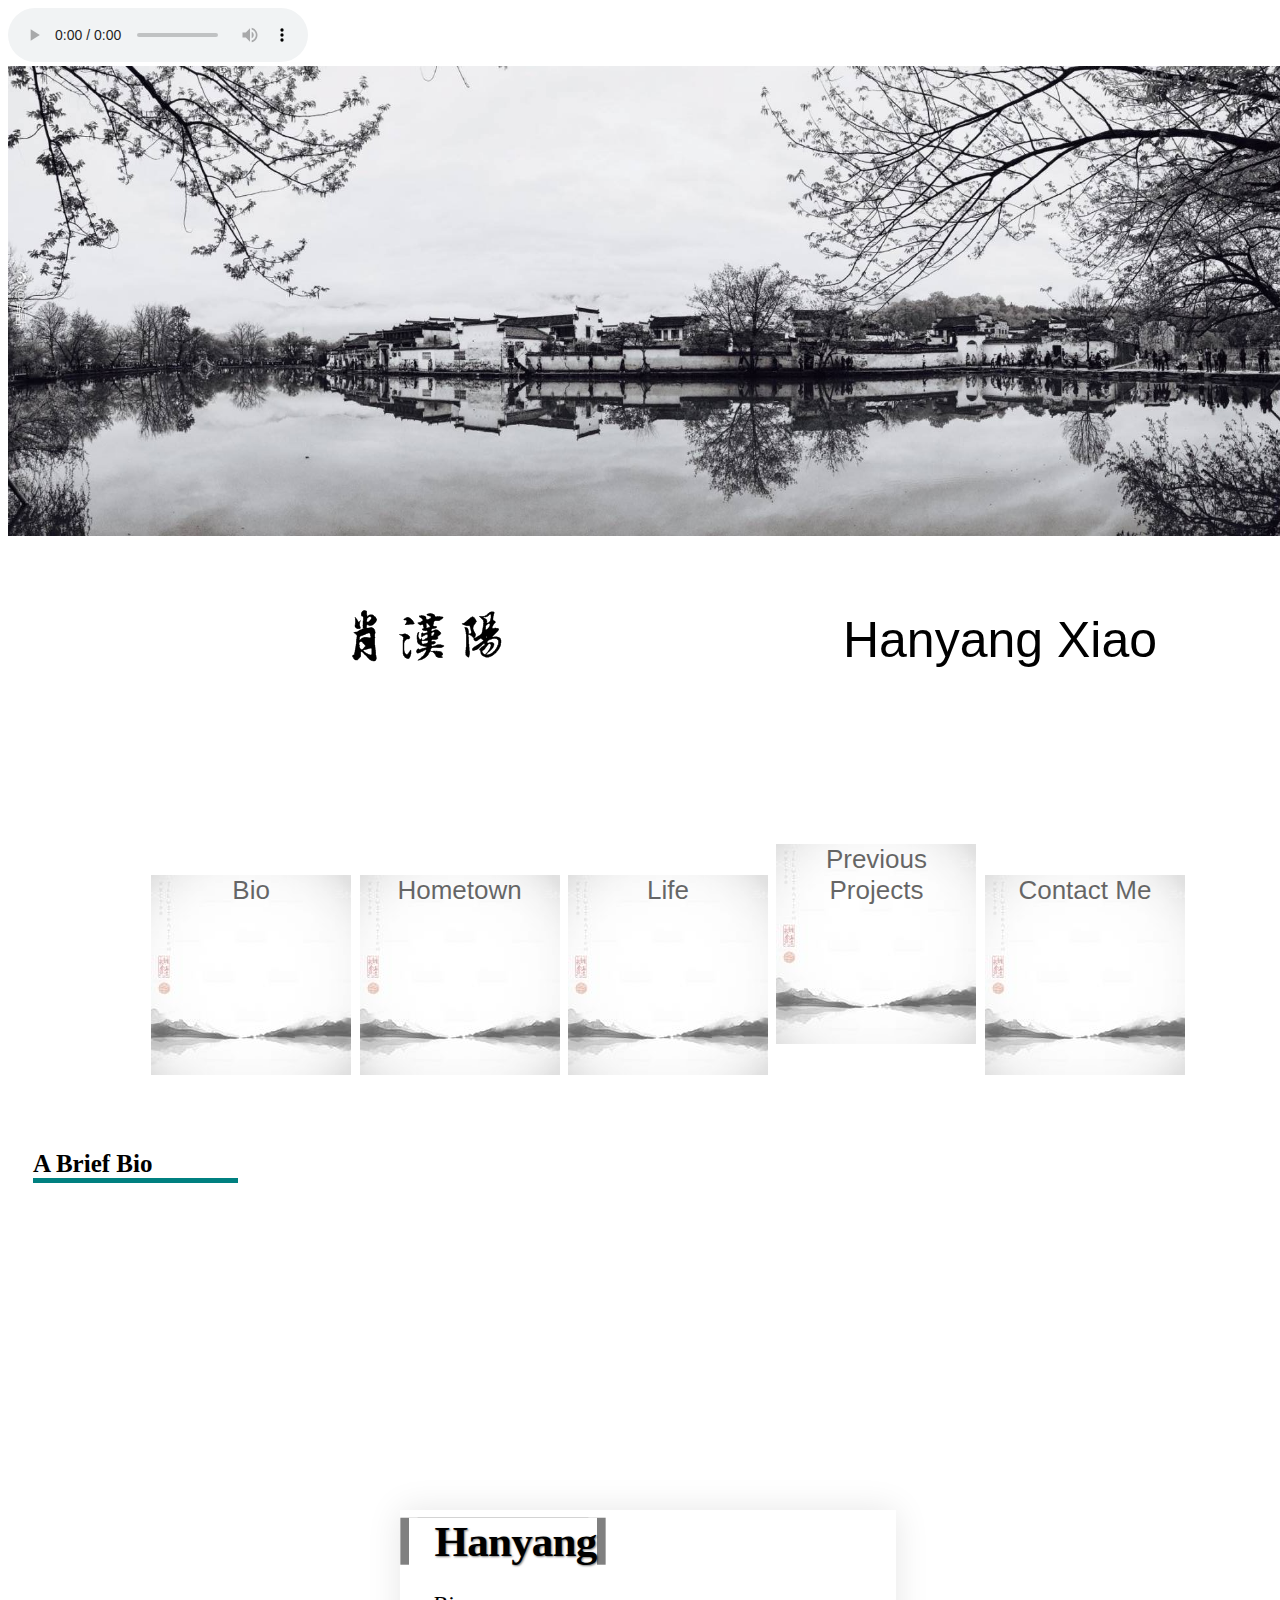
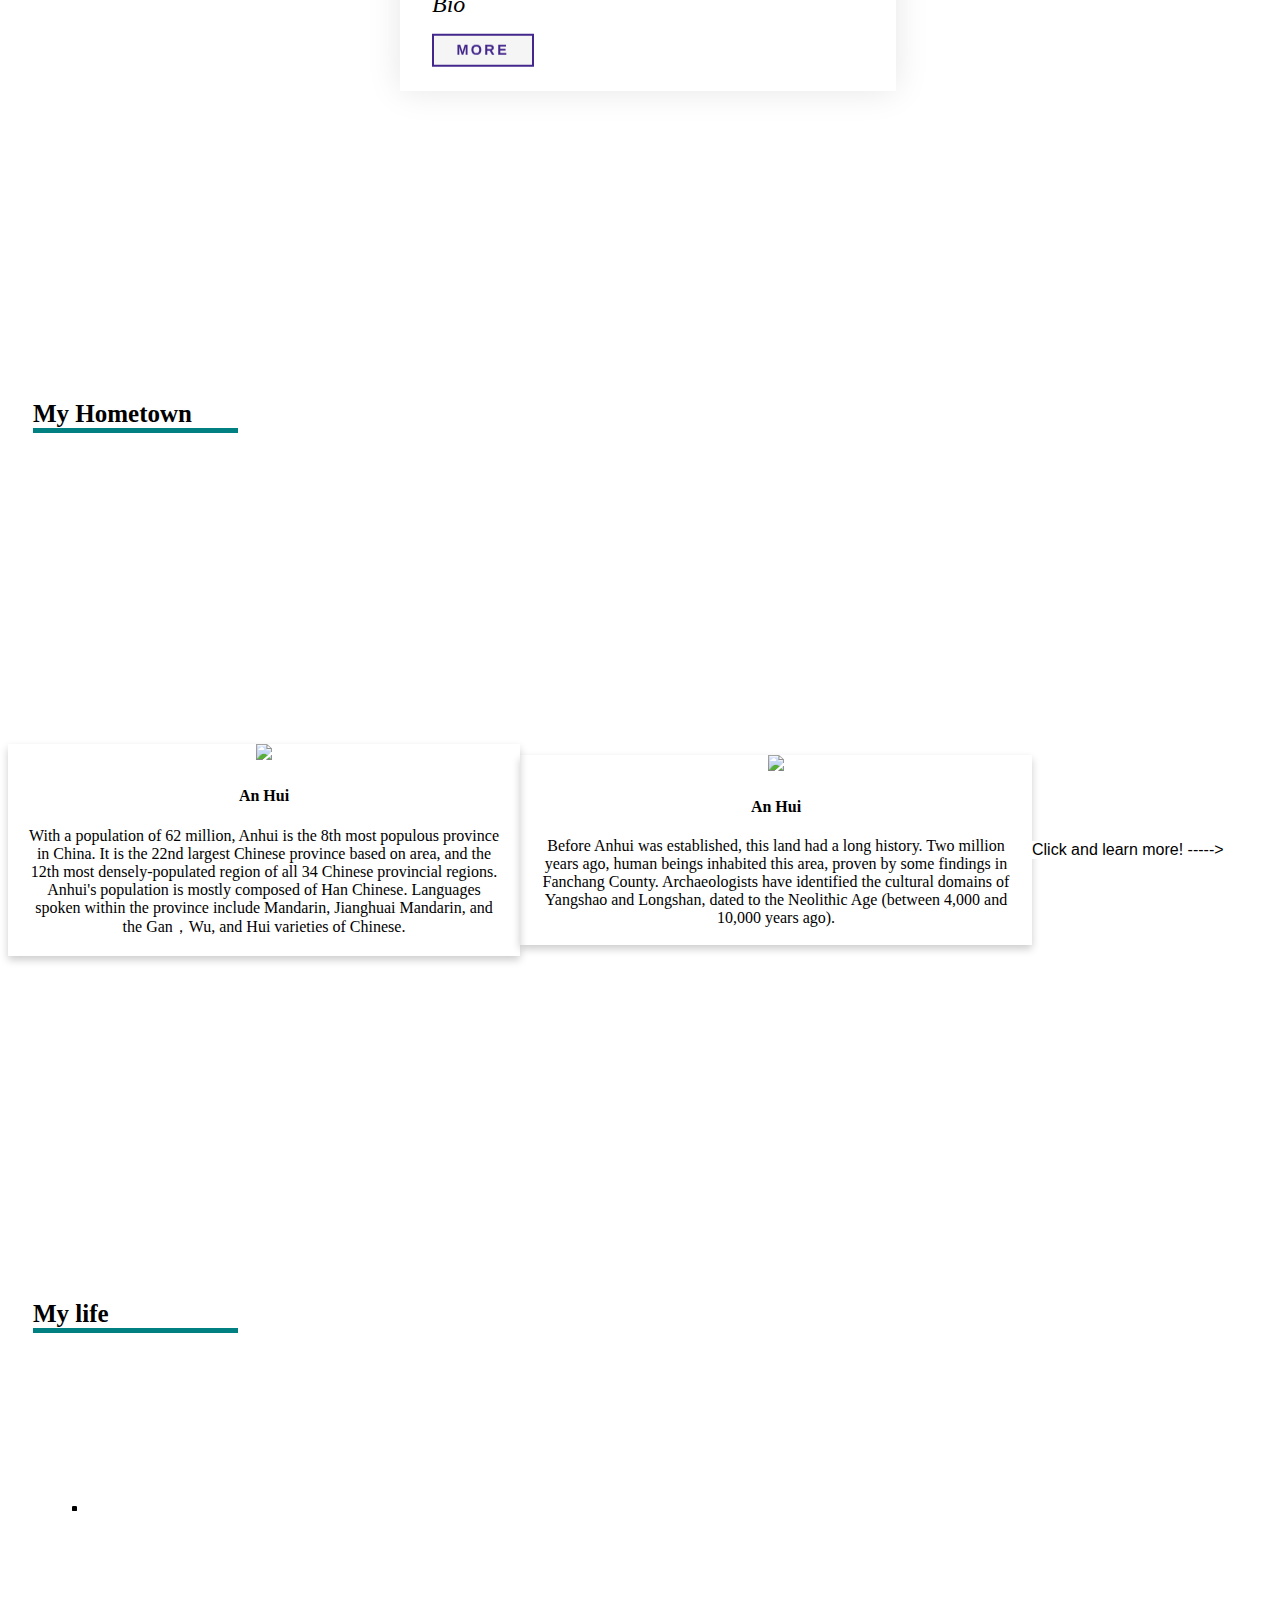
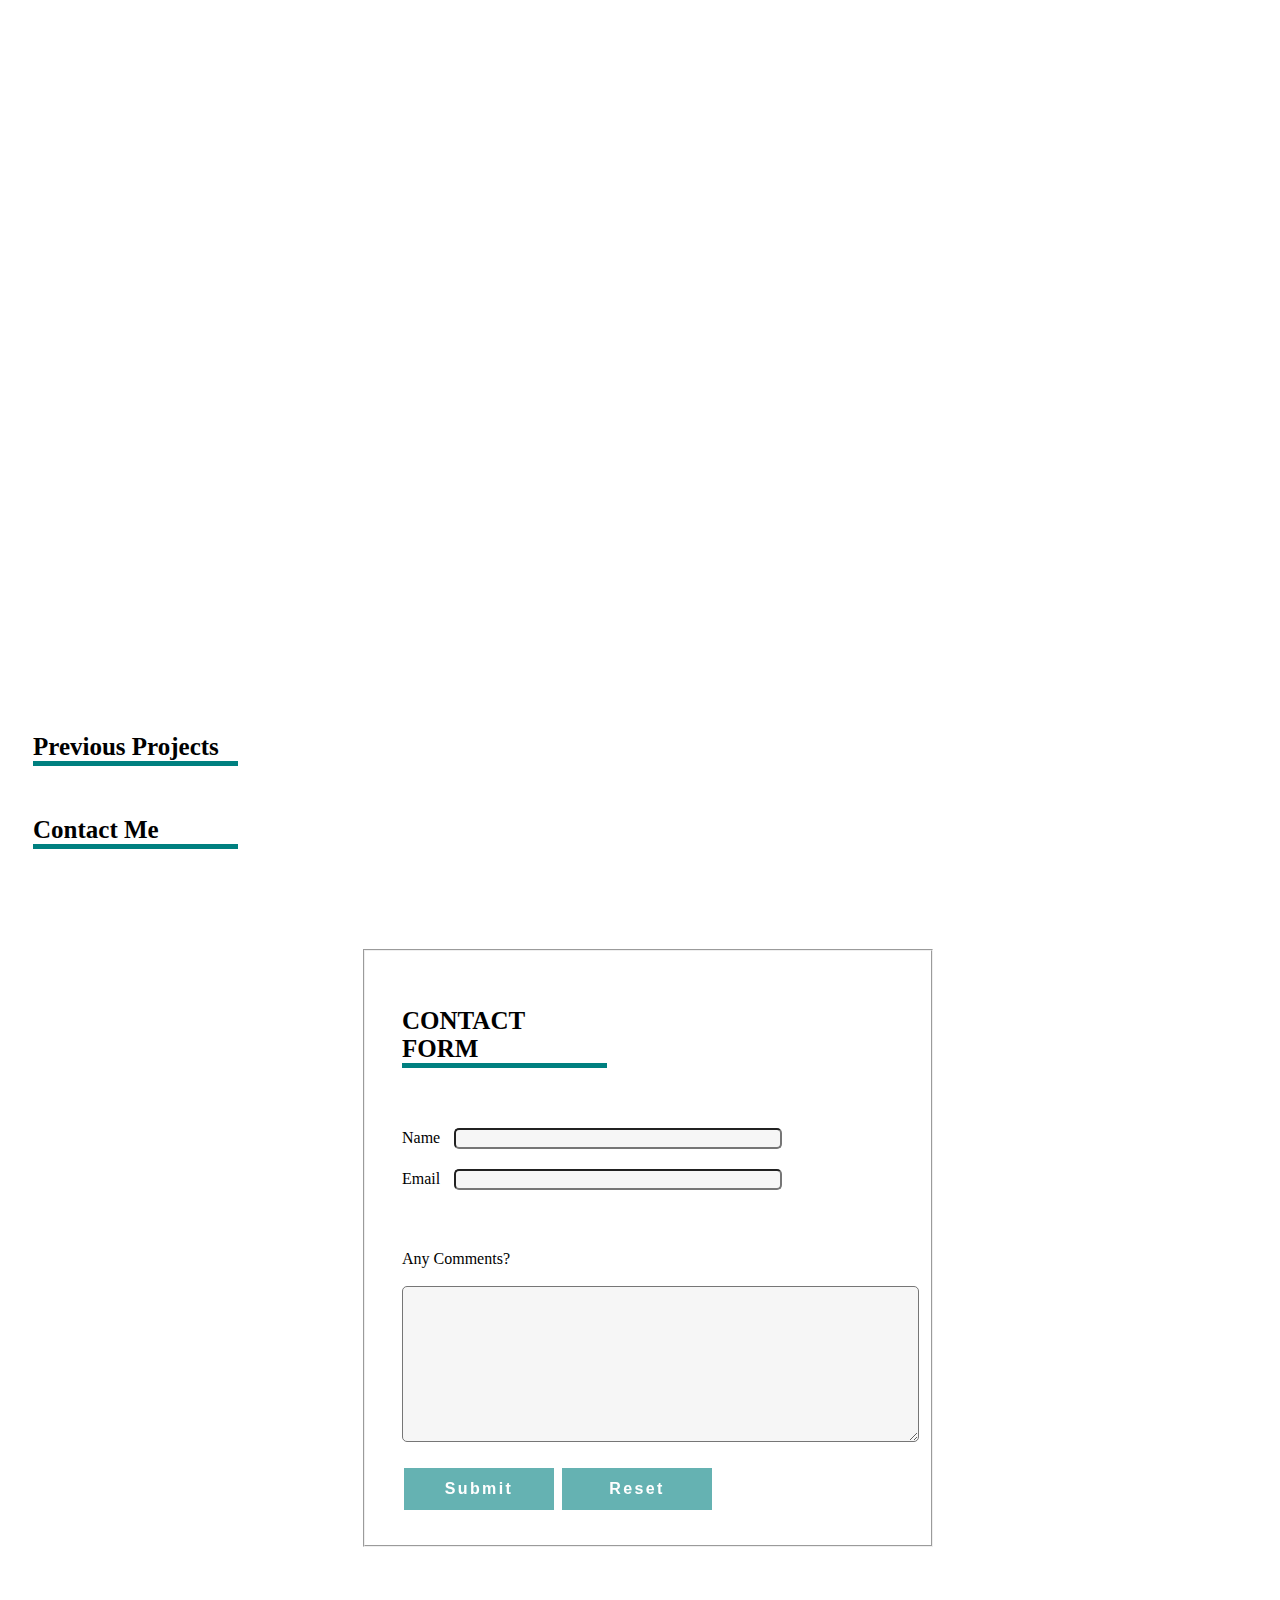
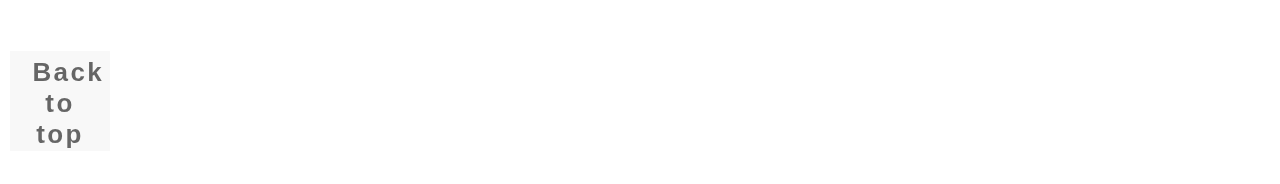
==== portfolio.html @ c6d83fbe "add new page and change name of file" ====
<!DOCTYPE html>
<html lang="en">
<head>
  <meta charset="utf-8">
  <title>3-Portfolio</title>
  <link rel="stylesheet" href="portfolio.css" />
  <script type="text/javascript" src="tools.js"></script>
  <script type="text/javascript" src="js.js"></script>


</head>

<body>
<div id="BGM">
    <audio controls>

        <source src="BackgroundMusic.mp3" type="audio/mpeg">

    </audio>
</div>

  <div class="header_center">
    <img  id="header_img" src="image/back_img_2.jpeg">
  </div>
  
  <div class="name_center">
    <div id="name_img">
      <img src="image/name_img.PNG">
    </div>
    <div id="name"> Hanyang Xiao </div>
  </div>
  <div class="lists_center">
    <ul id="Nav">
      <li id="button_one" onclick="window.location.href = '#Bio';">Bio</li>
      <li id="button_two" onclick="window.location.href = '#Hometown';">Hometown</li>
      <li id="button_three" onclick="window.location.href = '#life';">Life</li>
      <li id="button_four" onclick="window.location.href = '#Projects';">Previous Projects</li>
      <li id="button_five" onclick="window.location.href = '#Contact';">Contact Me</li>
    </ul>  
  </div>
  
<div class="bio_center" id="Bio">
    <h1>A Brief Bio</h1>
  <div class="card preview">
  <div class="details">
    <header class="entry-header">
      <h2>Hanyang</h2>
    </header>
    <div class="title">Bio</div>
    <div class="desc">Hanyang Xiao, comes from Anhui Province, China. Transferred to the United States in 2017 and currently studying at Portland State University.</div>
    <div class="actions">
      <div class="extra">
        <button class="close">CLOSE</button>
      </div>
      <button class="action view">MORE</button>
    </div>
  </div>
  <div class="picture">
    <svg viewBox="0 0 100 100">
      <div class="bio_img">
          
      </div>
    </svg>
  </div>
</div>
<script src="script.js"></script>
</div>  
      <h1>My Hometown</h1>
<div class="Home_center" id="Hometown">


  <div class="home_card">
    <img src="https://timgsa.baidu.com/timg?image&quality=80&size=b9999_10000&sec=1579253930270&di=75b678ee20b67f073db89732575d6eae&imgtype=0&src=http%3A%2F%2Fimg.pconline.com.cn%2Fimages%2Fupload%2Fupc%2Ftx%2Fitbbs%2F1702%2F01%2Fc11%2F36546702_1485943971973.jpg" style="width:100%">
    <div class="container">
      <h4><b>An Hui</b></h4> 
      <p>With a population of 62 million, Anhui is the 8th most populous province in China. It is the 22nd largest Chinese province based on area, and the 12th most densely-populated region of all 34 Chinese provincial regions. Anhui's population is mostly composed of Han Chinese. Languages spoken within the province include Mandarin, Jianghuai Mandarin, and the Gan，Wu, and Hui varieties of Chinese.</p> 
    </div>
  </div>
    <div class="home_card">
    <img src="http://img0.imgtn.bdimg.com/it/u=1134529631,2443275229&fm=26&gp=0.jpg" style="width:100%">
    <div class="container">
      <h4><b>An Hui</b></h4> 
      <p>Before Anhui was established, this land had a long history. Two million years ago, human beings inhabited this area, proven by some findings in Fanchang County. Archaeologists have identified the cultural domains of Yangshao and Longshan, dated to the Neolithic Age (between 4,000 and 10,000 years ago).</p> 
    </div>
  </div>

 
    <div class="link_button"> <a href="https://en.wikipedia.org/wiki/Anhui" target="_blank">Click and learn more! -----></a></div>
</div> 

    <h1>My life</h1>
<div class="life_center" id="life">

    <div class="wrap" id="wrap">
	<ul class="content"></ul>
	<a href="javascript:;" class="prev">&#60;</a>
	<a href="javascript:;" class="next">&#62;</a>
    </div>
</div>
    <h1>Previous Projects</h1>
<div class="projects_center" id="Projects">
  
</div>




<div class="contact_center" id="Contact">
<h1>Contact Me</h1>
      <form>
    <fieldset>
      <h1 class="blocks" id="title">
        <label for="contact_form">CONTACT FORM </label>
      </h1>
      
      <div class="blocks" id="info">
        <lable for="name">Name
        <input type="text" id="inp" name="Name"></lable><br>
        <lable for="email">Email 
        <input type="text" id="inp" name="Email"></lable><br>
      </div>
      <div class="blocks" id="comment">
        <lable for="comment">Any Comments?<br><br>
         <textarea name="comment" cols="62" rows="10"></textarea></lable>   <br><br>
      </div>
      
      <div class="blocks">
        <button type="submit" class="button">Submit</button>
        <button type="submit" class="button">Reset</button>
      </div>
      
    </fieldset>
  </form>
</div>
<footer>
  <button id="button_to_top" a onclick="pageScroll()">Back to top</a>
  </button>
  <script>
    function pageScroll(){

    window.scrollBy(0,-100);
   
    scrolldelay = setTimeout('pageScroll()',100);
    var sTop=document.documentElement.scrollTop+document.body.scrollTop;

    if(sTop==0) clearTimeout(scrolldelay);
}
  </script>
</footer>

</html>
---- portfolio.css ----
body{
    background-image: url("https://timgsa.baidu.com/timg?image&quality=80&size=b9999_10000&sec=1580435521977&di=bdbead008fc0c88498619322360d6a4f&imgtype=0&src=http%3A%2F%2Fpic.912pic.com%2F1f%2F50%2F1f500ff141e70c9828f1c78c8c58cc46.jpg");
    width: 100%;
    height: 100%;
    background-repeat: no-repeat;
    background-size:100% 100%;
    background-attachment: fixed;
  }
  #header_img{
    height:100%;
    width: 100%;
  }
  #name_img{
    width: 100%;
    margin-left: 10%;
  }
  #name{
    width: 100%;
    font-size: 50px;
    font-family: Impact, Charcoal, sans-serif;  
    color: black;
  }
  .name_center{
    display: flex;
    height: 200px;
    align-items: center;
    text-align: center; 
    margin: 0 auto;
  }
  .lists_center{
    text-align: center;
    margin-top: 100px;
  }
  #button_to_top {
    border: none;
    color: black;
    width: 100px;
    text-align: center;
    font-size: 26px;
    margin: 4px 2px;
    opacity: 0.6;
    transition: 0.3s;
    display: inline-block;
    text-decoration: none;
    cursor: pointer;
    margin-bottom:  25px;
    height: 100px;
    
  }
  #button_to_top:hover {
    opacity: 0.5;
  }
.lists_center{
  font-family: Tahoma, Geneva, sans-serif
}
  #button_one {
    background-image: url("image/shanshui.png");
    border: none;
    color: black;
    width: 200px;
    text-align: center;
    font-size: 26px;
    margin: 4px 2px;
    opacity: 0.6;
    transition: 0.3s;
    display: inline-block;
    text-decoration: none;
    cursor: pointer;
    margin-bottom:  25px;
    height: 200px;
  }
  #button_one:hover {
    opacity: 0.5;
    background-image: url("image/ren.gif")
  }
  #button_two {
    background-image: url("image/shanshui.png");
    border: none;
    color: black;
    width: 200px;
    text-align: center;
    font-size: 26px;
    margin: 4px 2px;
    opacity: 0.6;
    transition: 0.3s;
    display: inline-block;
    text-decoration: none;
    cursor: pointer;
    margin-bottom:  25px;
    height: 200px;
  }
  #button_two:hover {
    opacity: 0.5;
    background-image: url("image/yi.gif")
  }
  #button_three {
    background-image: url("image/shanshui.png");
    border: none;
    color: black;
    width: 200px;
    text-align: center;
    font-size: 26px;
    margin: 4px 2px;
    opacity: 0.6;
    transition: 0.3s;
    display: inline-block;
    text-decoration: none;
    cursor: pointer;
    margin-bottom:  25px;
    height: 200px;
  }
  #button_three:hover {
    opacity: 0.5;
    background-image: url("image/li.gif")
  }
  #button_four {
    background-image: url("image/shanshui.png");
    border: none;
    color: black;
    width: 200px;
    text-align: center;
    font-size: 26px;
    margin: 4px 2px;
    opacity: 0.6;
    transition: 0.3s;
    display: inline-block;
    text-decoration: none;
    cursor: pointer;
    margin-bottom:  25px;
    height: 200px;
  }
  #button_four:hover {
    opacity: 0.5;
    background-image: url("image/zhi.gif")
  }
  #button_five {
    background-image: url("image/shanshui.png");
    border: none;
    color: black;
    width: 200px;
    text-align: center;
    font-size: 26px;
    margin: 4px 2px;
    opacity: 0.6;
    transition: 0.3s;
    display: inline-block;
    text-decoration: none;
    cursor: pointer;
    margin-bottom:  25px;
    height: 200px;
  }
  #button_five:hover {
    opacity: 0.5;
    background-image: url("image/xin.gif")
  }
  a{
      color: black;
      text-decoration: none;
      font-family: 'Lucida Sans', 'Lucida Sans Regular', 'Lucida Grande', 'Lucida Sans Unicode', Geneva, Verdana, sans-serif;
  }

.bio_center{
  height: 800px;
}

.card {
  height: 100%;
  position: relative;
  width: 100%;

}

.details {

  box-shadow: 0em 0em 2em rgba(0, 0, 0, 0.1);
  color: black;
  display: flex;
  flex-direction: column;
  left: 50%;
  position: absolute;
  top: 50%;
  transform: translate(-50%, -50%);
  transform-origin: 100% 100%;
  width: 31em;
}

.preview .details {
  animation: fade 1s ease-in-out;
  animation-fill-mode: forwards;
}

.entry-header {
  display: inline-block;
  font-size: 1.8em;
  font-weight: 700;
  letter-spacing: -0.03em;
  margin: 0 0 1rem;
  line-height: 1.5;
}

.entry-header h2 {
  background: white;
  box-decoration-break: clone;
  box-shadow: 0.2em 0 0 grey, -0.2em 0 0 grey;
  color: black;
  display: inline;
  margin: 0 0.2em;
  position: relative;
  padding: 0 0 0 0.6em;
  text-decoration: none;
  text-shadow: 1px 1px 2px rgba(0, 0, 0, 0.5);
}

.title {
  font-size: 1.5em;
  font-style: italic;
  padding-left: 2rem;
}

.preview .desc,
.preview .extra {
  display: none;
}

button {
  background: whitesmoke;
  border: 2px solid #43278c;
  box-shadow: 0 0 1px rgba(0, 0, 0, 0);
  color: #43278c;
  cursor: pointer;
  display: inline-block;
  font-size: 0.9rem;
  font-weight: 600;
  letter-spacing: 0.15rem;
  padding: 0.4rem 1.4rem;
  position: relative;
  transform: perspective(1px) translateZ(0);
  transition-duration: 0.2s;
  transition-property: color;
  vertical-align: middle;
}

button:before {
  content: "";
  position: absolute;
  z-index: -1;
  top: 0;
  left: 0;
  right: 0;
  bottom: 0;
  background: grey;
  transform: scaleX(0);
  transform-origin: 0 50%;
  transition-duration: 0.2s;

  transition-property: transform;

  transition-timing-function: ease-out;
}

button:hover,
button:focus,
button:active {
  color: #fff;
}

button:hover:before,
button:focus:before,
button:active:before {
transform: scaleX(1);
}

.expanded button {
  margin: 1em 0;
  padding: 1em;
  width: 100%;
}

.card .desc {
  padding: 1rem 2rem;
  order: 99;
}
.card .actions {
  order: 100;
  padding: 1em 2em 1.5em;
}

.picture {
  height: 9em;
  left: 51%;
  overflow: hidden;
  position: absolute;
  top: 51%;
  transition: cubic-bezier(0.075, 0.82, 0.165, 1);
  width: 14em;
}

.card svg {
  background-image: url("image/Z_self.PNG");
  height: 24em;
  left: -3em;
  position: relative;
  top: -8.5em;
  transition: cubic-bezier(0.075, 0.82, 0.165, 1);
  width: 20em;
}

.card,
.card svg,
.card .picture {
  transition-duration: 2s;
}

.preview svg,
.preview .picture {
  cursor: pointer;
  transform-origin: 50% 50%;
  transform: scale(0.9);
}

.preview .picture:hover,
.preview .details:hover + .picture {
  transform: scale(1);
}

.preview svg:hover,
.preview .details:hover + .picture svg {
  transform: scale(0.8);
}

.expanded .picture {
  animation: expand 1s ease-in-out;
  animation-fill-mode: forwards;
  height: 100%;
  left: 30%;
  top: 0;
  width: 70%;
}

.expanded svg {
  height: 170%;
  left: 25%;
  position: relative;
  top: -40%;
  transform: scale(1);
  transform-origin: 50% 50%;
  width: 170%;
  background-repeat: no-repeat;
}

.expanded .view {
  display: none;
  opacity: 0;
}

div.expanded {
  height: 100vh;
  position: absolute;
  transform: translate(0, 0);
  width: 100vw;
}

.expanded .details {
  animation: slide 0.8s ease-out;
  animation-fill-mode: forwards;
  height: 100%;
  justify-content: center;
  left: 0;
  opacity: 0;
  position: absolute;
  top: 0;
  width: 40%;
  z-index: 10;
}

.expanded .actions {
  padding-top: 0;
}

.expanded h2,
.expanded .title,
.expanded .desc,
.expanded .like,
.expanded .trade,
.expanded .close {
  animation: slide 0.4s;
  animation-fill-mode: forwards;
  opacity: 0;
  transition: cubic-bezier(0.075, 0.82, 0.165, 1);
}

.expanded h2 {
  animation-delay: 0.2s;
}

.expanded .title {
  animation-delay: 0.4s;
}

.expanded .desc {
  animation-delay: 0.6s;
}

.expanded .like {
  animation-delay: 0.8s;
}

.expanded .trade {
  animation-delay: 1s;
}

.expanded .close {
  animation-delay: 1.2s;
}
@keyframes fade {
  0% {
    opacity: 0;
  }
  100% {
    opacity: 1;
  }
}

@keyframes slide {
  0% {
    opacity: 0;
    transform: translateX(-100%);
  }
  10% {
    opacity: 1;
  }
  100% {
    opacity: 1;
    transform: translateX(0%);
  }
}

.Home_center{
    display: flex;
    height: 800px;
    align-items: center;
    text-align: center; 
    margin: 0 auto;
}
.home_card {
  box-shadow: 0 4px 8px 0 rgba(0,0,0,0.2);
  transition: 0.3s;
  width: 40%;
}

.home_card:hover {
  box-shadow: 0 8px 16px 0 rgba(0,0,0,0.2);
}

.life_center{
    height:800px;
    margin-top: 150px;
}
.container {
  padding: 2px 16px;
}
.link_button{
  color: black;
  background-color:white;
}

.wrap {
	position: relative;
	width: 1200px;
	height: 360px;
	margin: 100px auto;
}
.content {
	position: absolute;
	width: 1200px;
	height: 360px;
}
.prev {
	left: 30px;
}
.next {
	right: 30px;
}
.content li{
	position: absolute;
	background-size: 100% 100%;
	cursor: pointer;
}
.wrap a {
	position: absolute;
	display: none;
	z-index: 2;
	top: 50%;
	width: 60px;
	height: 60px;
	margin-top: -30px;
	text-align: center;
    text-decoration: none;
    font-size: 36px/60px;
	color: #fff;
	background: rgb(255, 100, 0);
	background: rgba(255, 100, 0, .6);
	transition: background 1s ease;
}
.wrap a:hover {
	background: rgb(255, 100, 0);
}
  
.blocks{
    margin-left:25px;
  }
  fieldset{
    margin:0 auto; 
    margin-top: 100px;
    margin-bottom: 100px;
    background-color: white;
    font-family: "Open Sans";
    width: 450px;
  }
  h1{
    font-size: 25px;
    width: 205px;
    margin-top: 50px;
    margin-left:25px;
    border-bottom: 5px solid rgb(0, 128, 128);
  }
  #inp{
    position: relative;
    margin: 10px;
    width: 320px;
  }
  #info{
    margin-top: 50px;
    margin-right: 24px;
  }
  #rad{
    margin: 8px;
  }
  #comment{
    margin-top: 50px;
    
  }
  .button {
    background-color: rgb(0, 128, 128);
    border: none;
    color: white;
    width: 150px;
    padding: 12px 40px;
    text-align: center;
    font-size: 16px;
    margin: 4px 2px;
    opacity: 0.6;
    transition: 0.3s;
    display: inline-block;
    text-decoration: none;
    cursor: pointer;
    margin-bottom:  25px;
  }
  .button:hover {
    opacity: 0.5;
  }
  input, textarea{
    background-color: rgba(211,211,211,0.2);
    border-radius: 5px;
  }
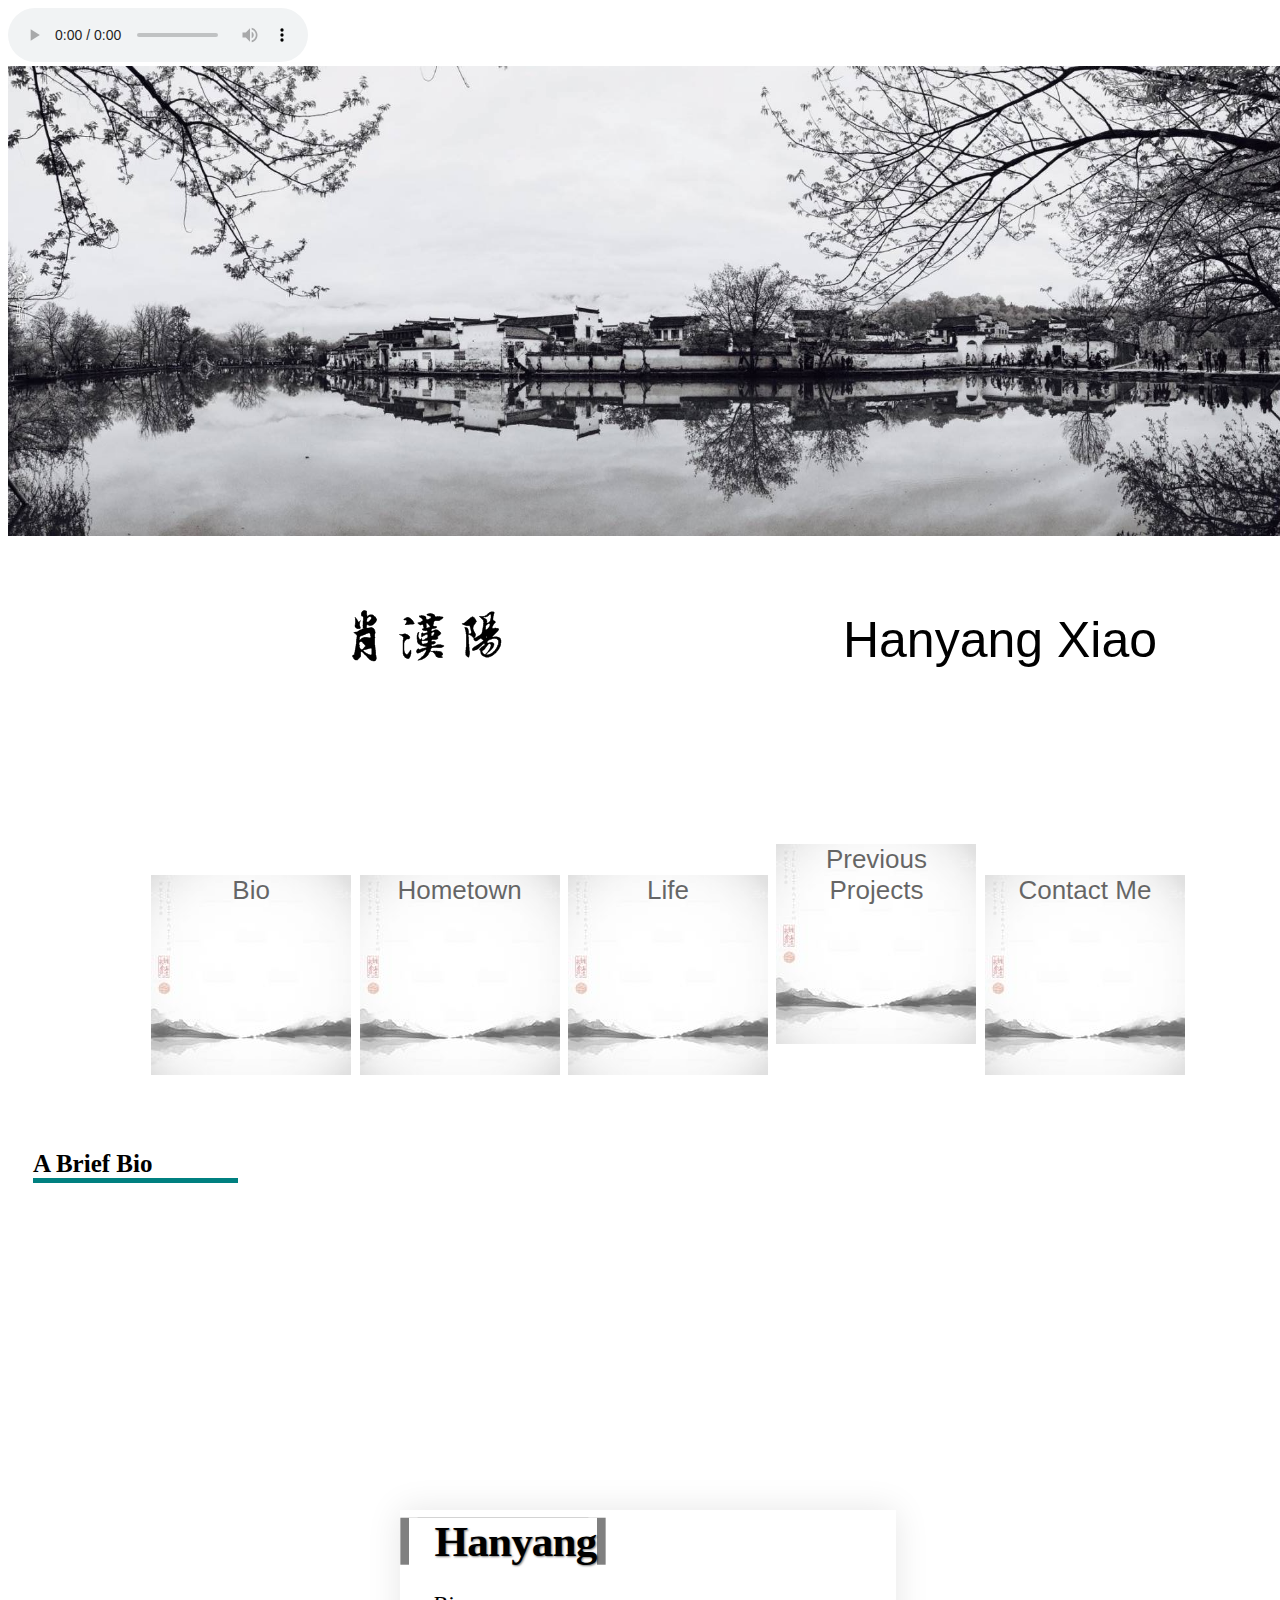
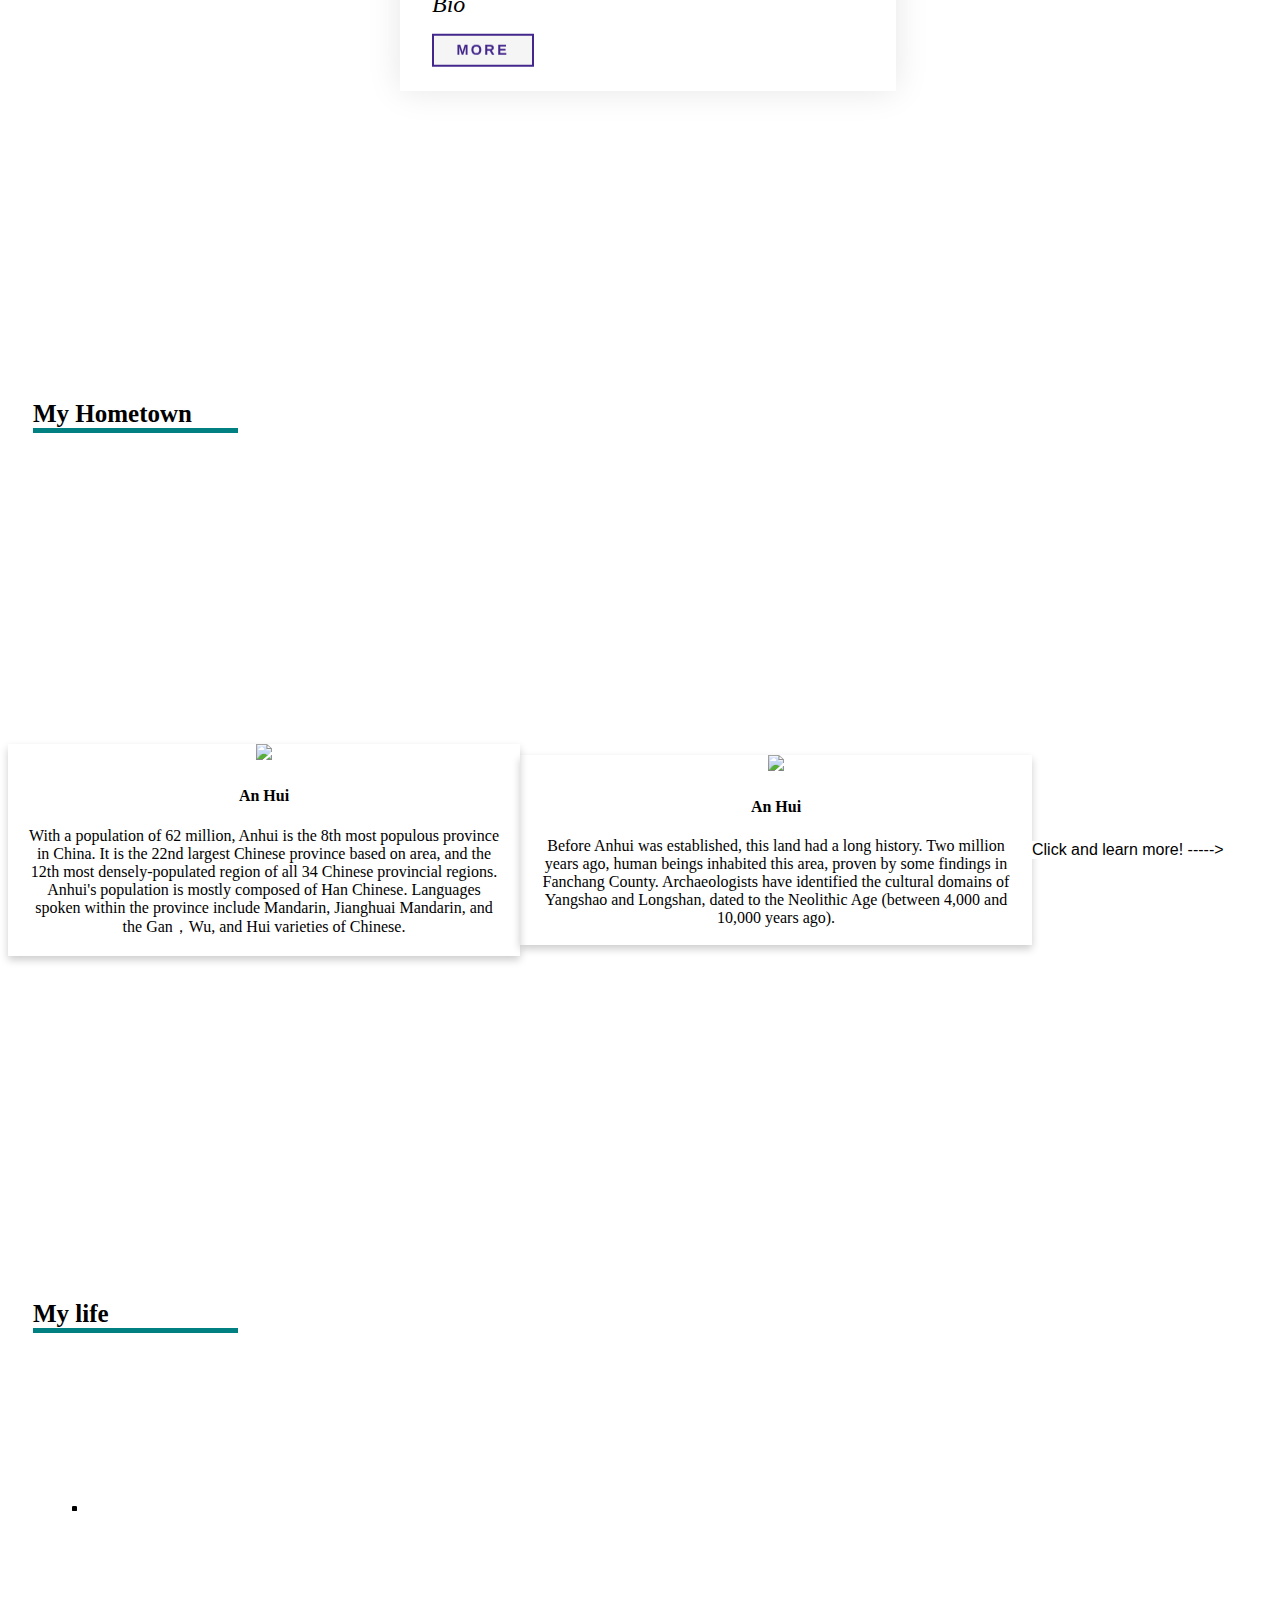
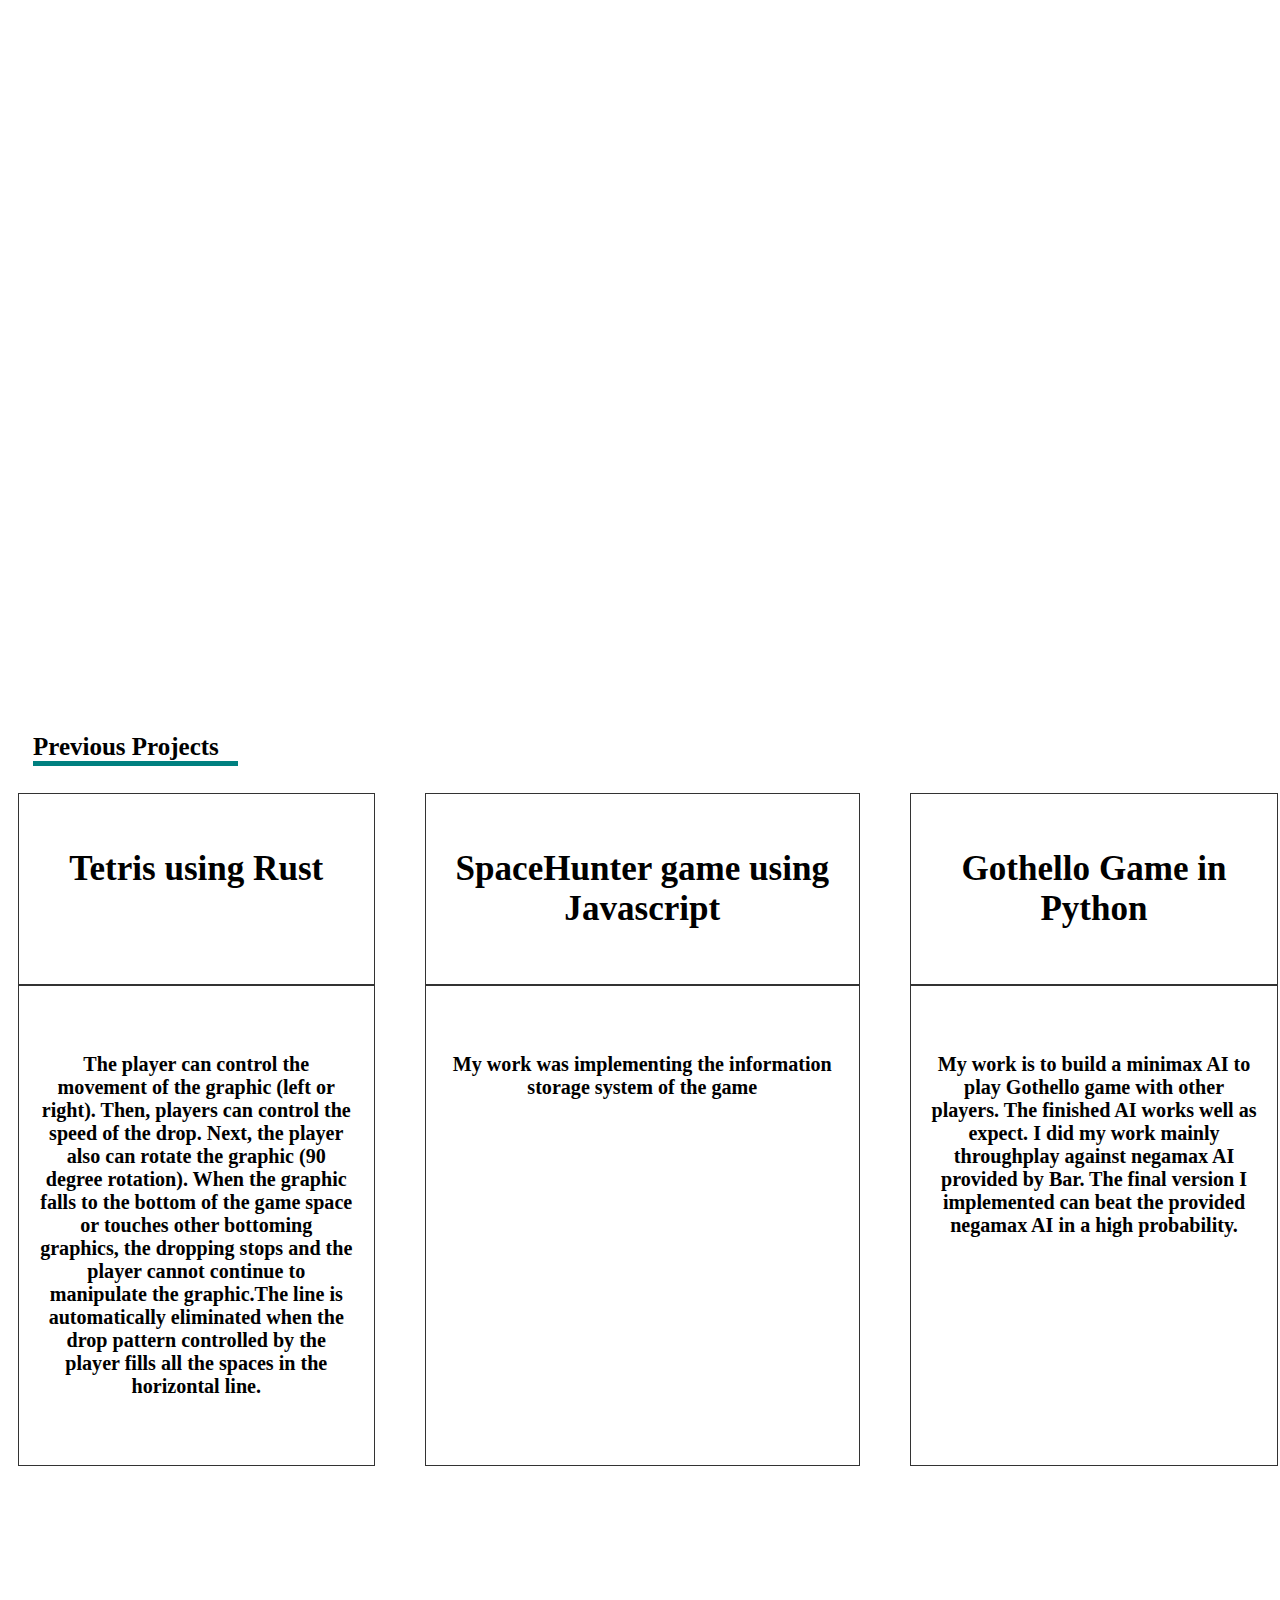
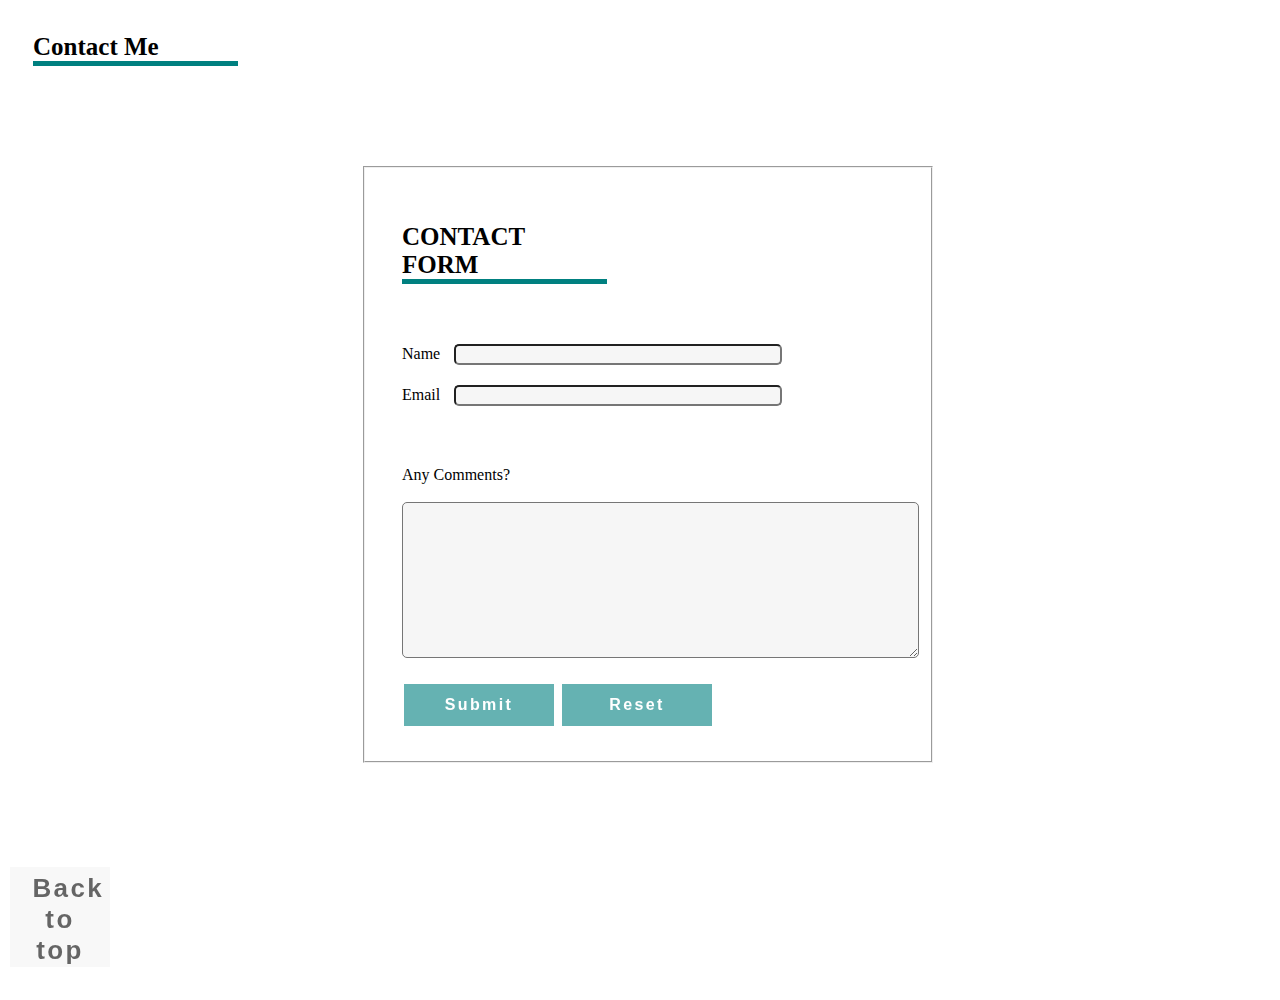
==== commit e5de218d: "done with projects part" ====
--- a/portfolio.html
+++ b/portfolio.html
@@ -96,10 +96,17 @@
 	<a href="javascript:;" class="prev">&#60;</a>
 	<a href="javascript:;" class="next">&#62;</a>
     </div>
-</div>
+</div> 
     <h1>Previous Projects</h1>
 <div class="projects_center" id="Projects">
-  
+  <div class="grid-container">
+    <div class="grid-item"><h3>Tetris using Rust</h3></div>
+    <div class="grid-item"><h3> SpaceHunter game using Javascript</h3></div>
+    <div class="grid-item"><h3>Gothello Game in Python</h3></div>  
+    <div class="grid-item"><h6>The player can control the movement of the graphic (left or right). Then, players can control the speed of the drop. Next, the player also can rotate the graphic (90 degree rotation). When the graphic falls to the bottom of the game space or touches other bottoming graphics, the dropping stops and the player cannot continue to manipulate the graphic.The line is automatically eliminated when the drop pattern controlled by the player fills all the spaces in the horizontal line. </h6></div>
+    <div class="grid-item"><h6>My work was implementing the information storage system of the game</h6></div>
+    <div class="grid-item"><h6>My work is to build a minimax AI to play Gothello game with other players. The finished AI works well as expect. I did my work mainly throughplay against negamax AI provided by Bar. The final version I implemented can beat the provided negamax AI in a high probability.</h6></div>
+  </div>
 </div>
 
 
--- a/portfolio.css
+++ b/portfolio.css
@@ -434,7 +434,6 @@
     transform: translateX(0%);
   }
 }
-
 .Home_center{
     display: flex;
     height: 800px;
@@ -563,6 +562,20 @@
     background-color: rgba(211,211,211,0.2);
     border-radius: 5px;
   }
-  
-  
+  .projects_center{
+    width: 100%;
+    height: 800px;
+  }
+  .grid-container {
+    display: grid;
+    grid-column-gap: 50px;
+    grid-template-columns: auto auto auto;
+    padding: 10px;
+  }
+  .grid-item {
+    border: 1px solid rgba(0, 0, 0, 0.8);
+    padding: 20px;
+    font-size: 30px;
+    text-align: center;
+  }
   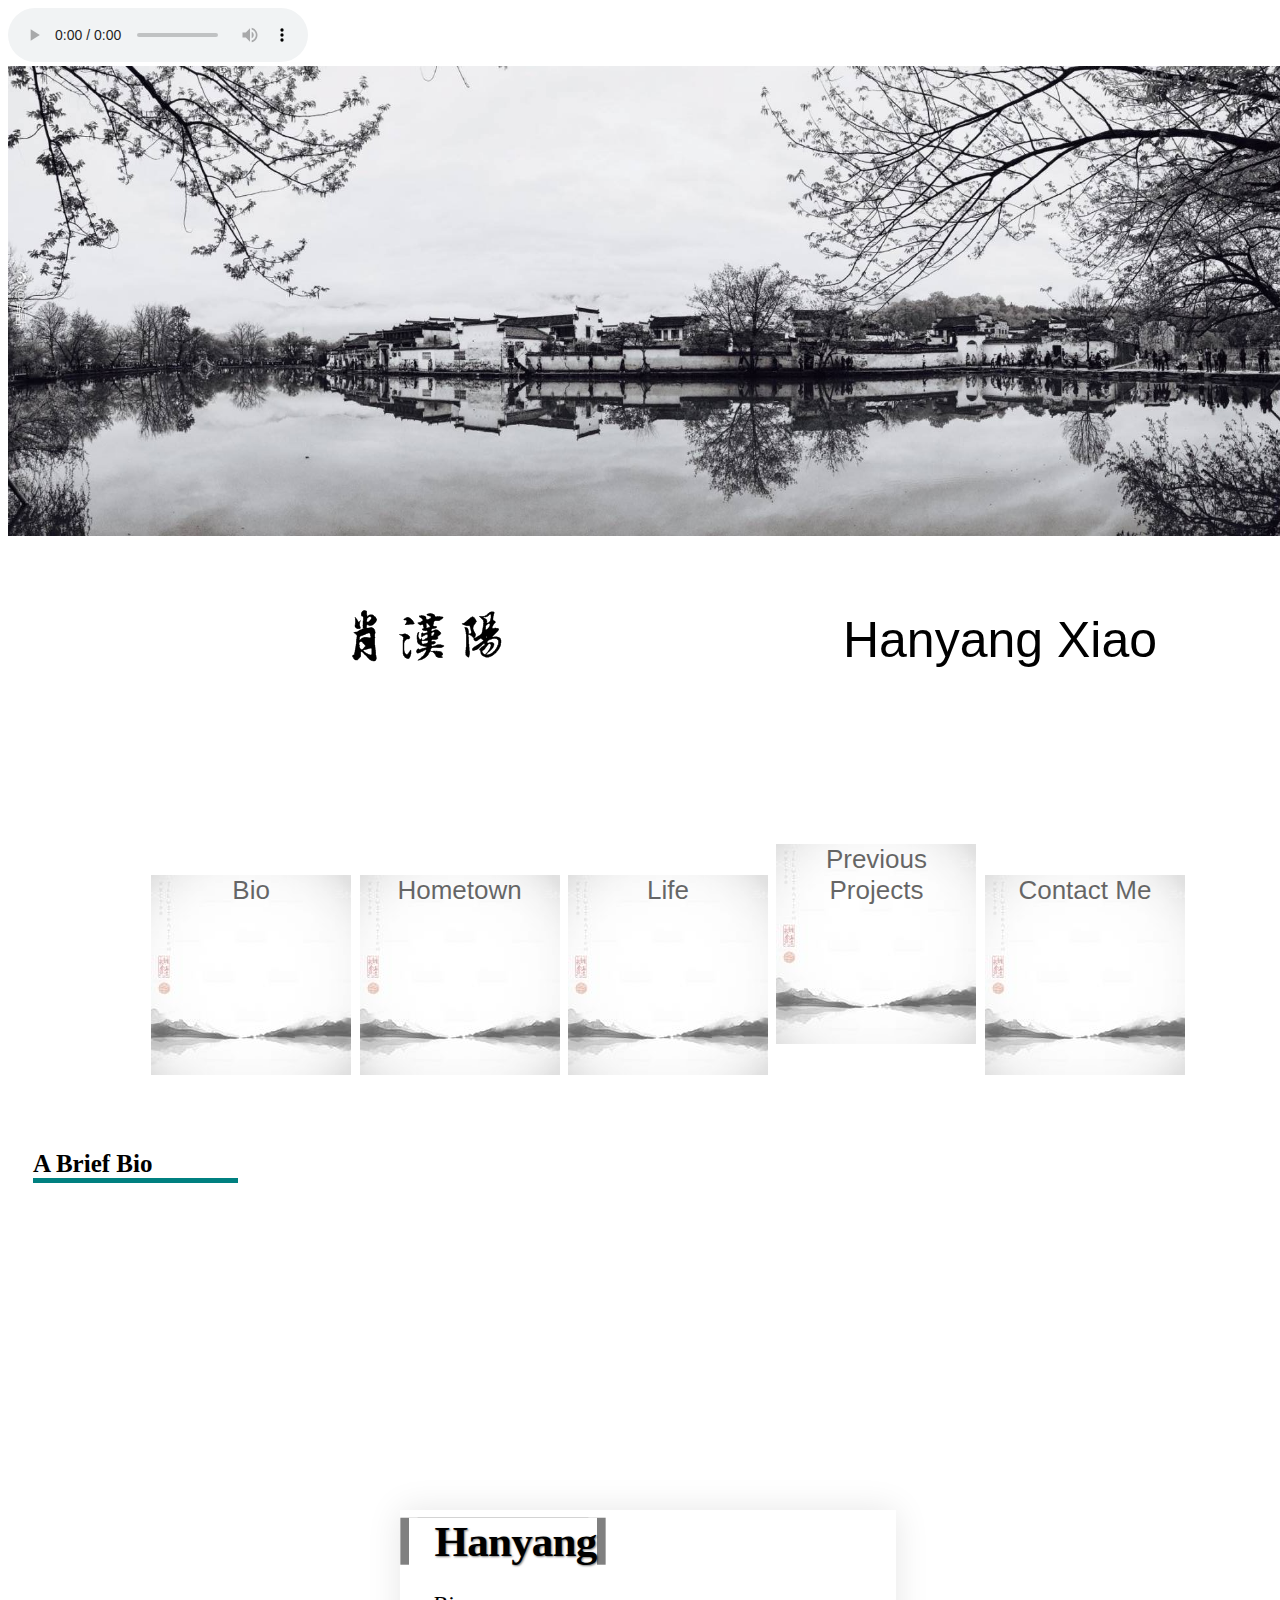
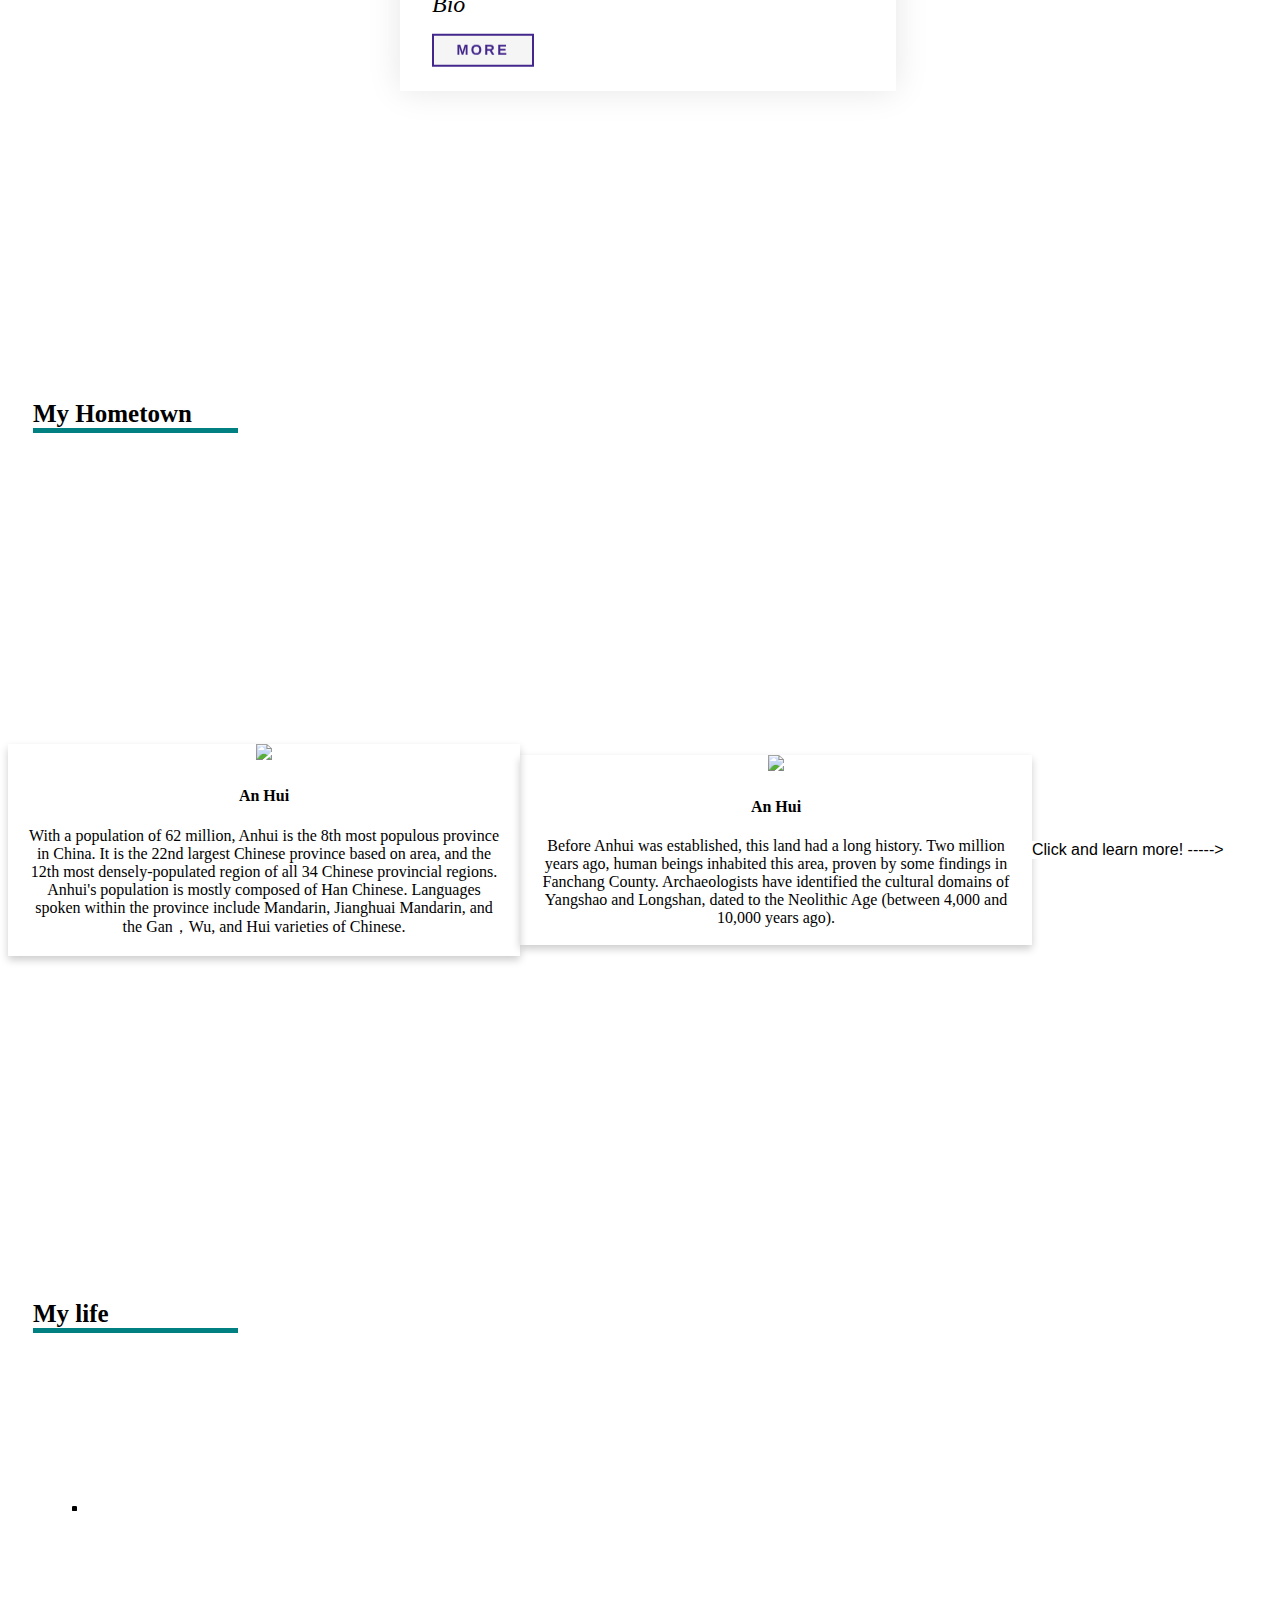
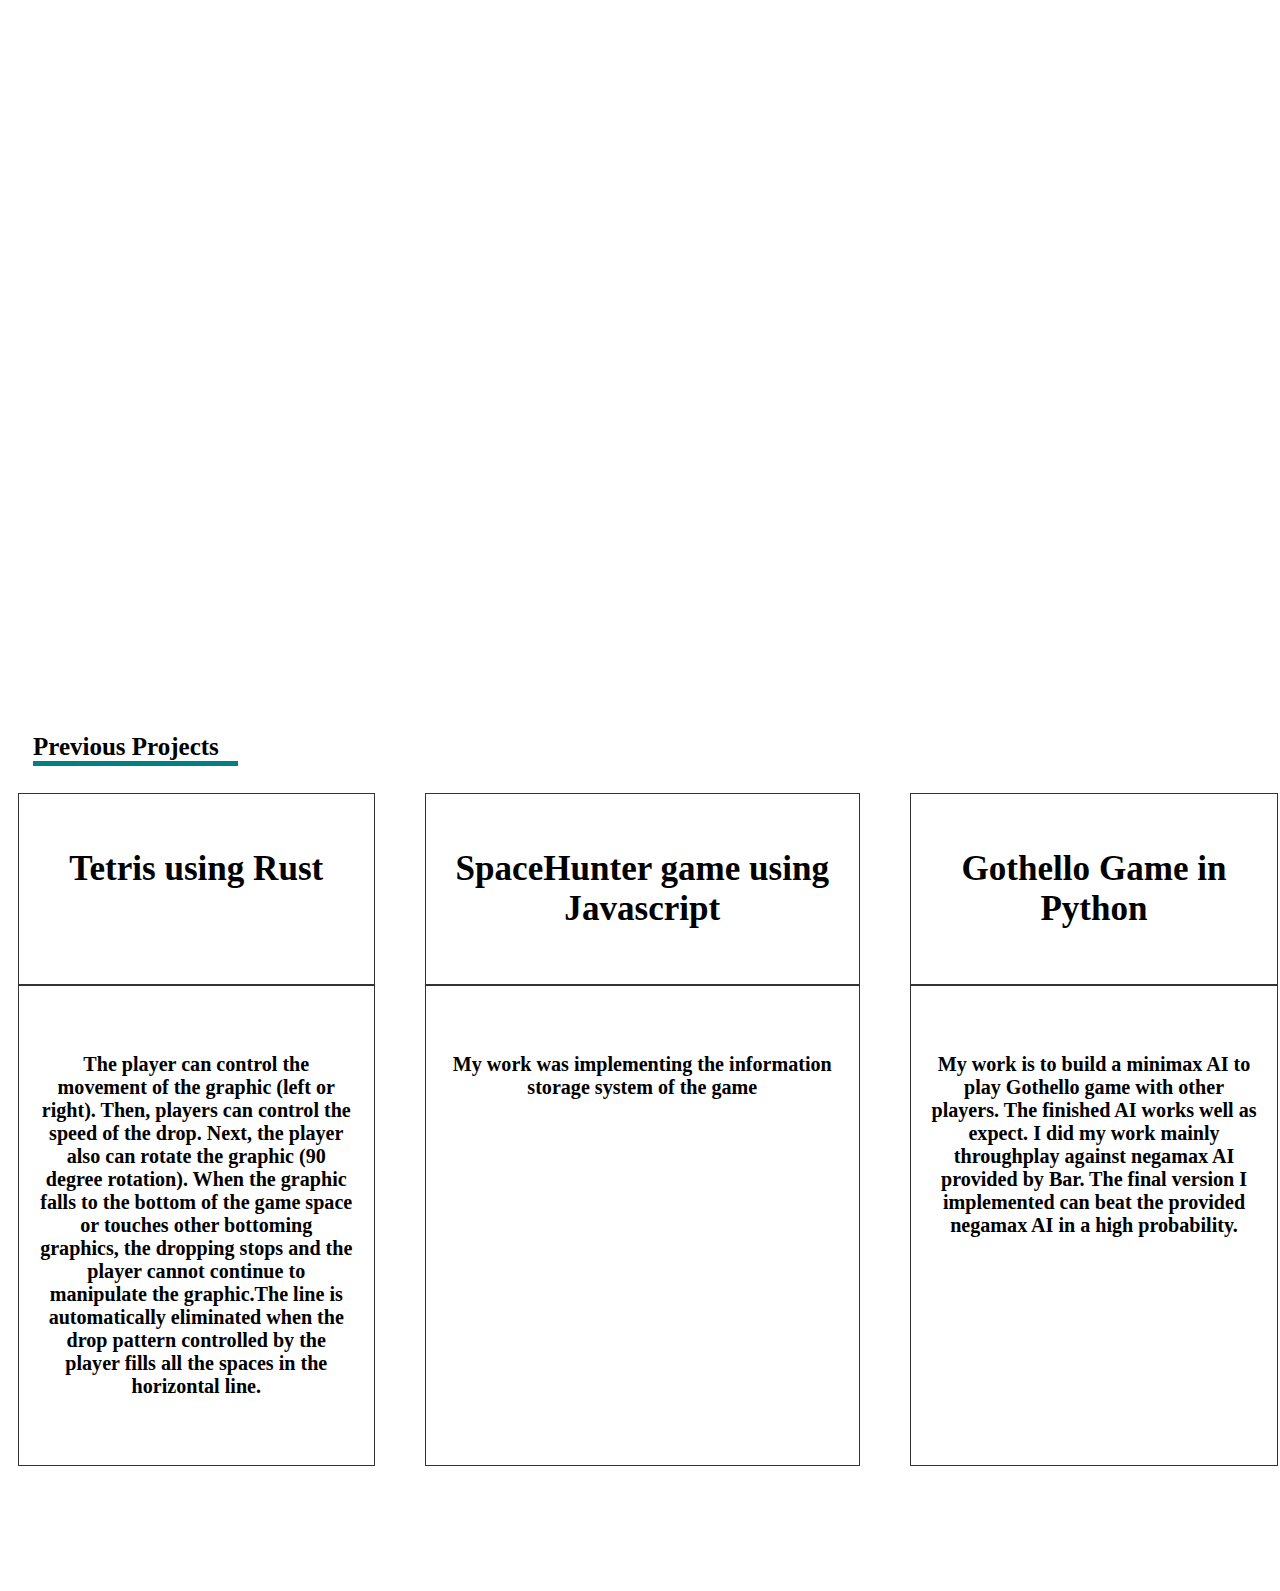
==== commit fb567b8d: "delete footer to check the functionality of the js stuffs" ====
--- a/portfolio.html
+++ b/portfolio.html
@@ -109,50 +109,3 @@
   </div>
 </div>
 
-
-
-
-<div class="contact_center" id="Contact">
-<h1>Contact Me</h1>
-      <form>
-    <fieldset>
-      <h1 class="blocks" id="title">
-        <label for="contact_form">CONTACT FORM </label>
-      </h1>
-      
-      <div class="blocks" id="info">
-        <lable for="name">Name
-        <input type="text" id="inp" name="Name"></lable><br>
-        <lable for="email">Email 
-        <input type="text" id="inp" name="Email"></lable><br>
-      </div>
-      <div class="blocks" id="comment">
-        <lable for="comment">Any Comments?<br><br>
-         <textarea name="comment" cols="62" rows="10"></textarea></lable>   <br><br>
-      </div>
-      
-      <div class="blocks">
-        <button type="submit" class="button">Submit</button>
-        <button type="submit" class="button">Reset</button>
-      </div>
-      
-    </fieldset>
-  </form>
-</div>
-<footer>
-  <button id="button_to_top" a onclick="pageScroll()">Back to top</a>
-  </button>
-  <script>
-    function pageScroll(){
-
-    window.scrollBy(0,-100);
-   
-    scrolldelay = setTimeout('pageScroll()',100);
-    var sTop=document.documentElement.scrollTop+document.body.scrollTop;
-
-    if(sTop==0) clearTimeout(scrolldelay);
-}
-  </script>
-</footer>
-
-</html>
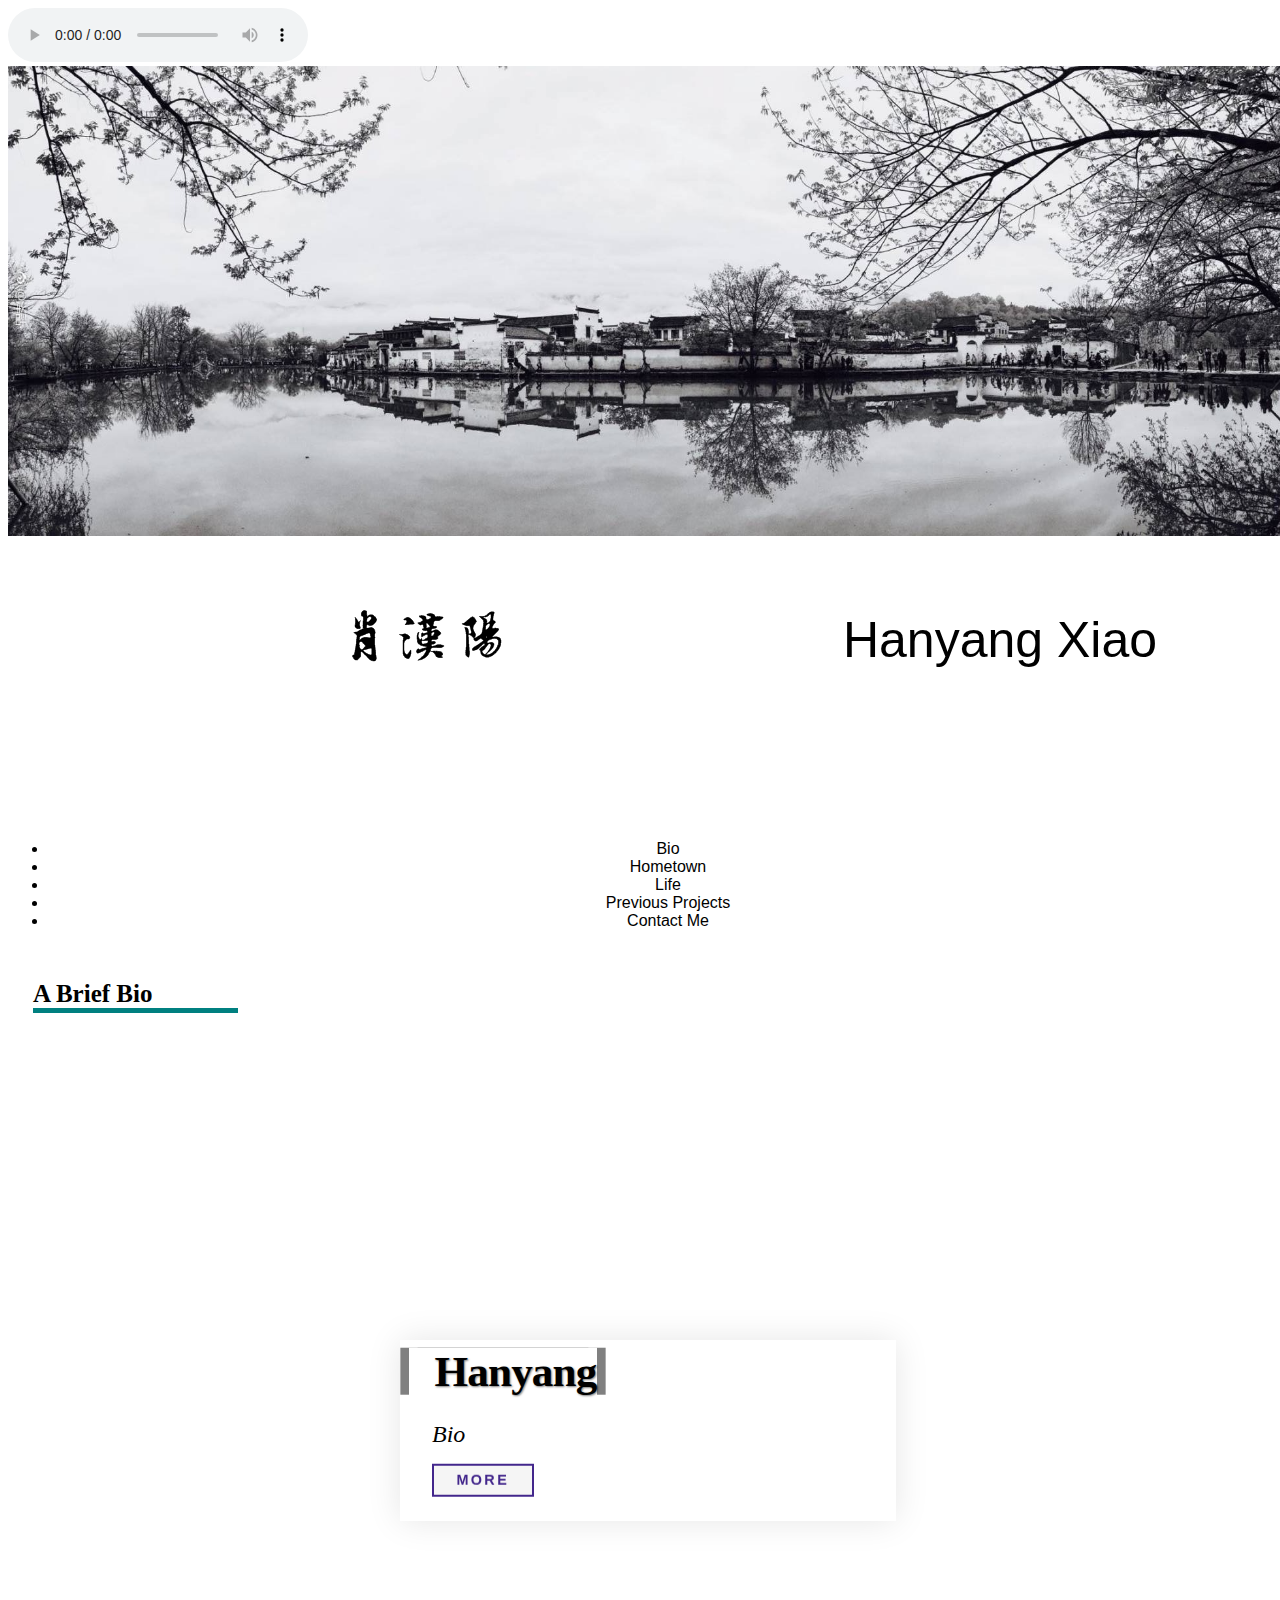
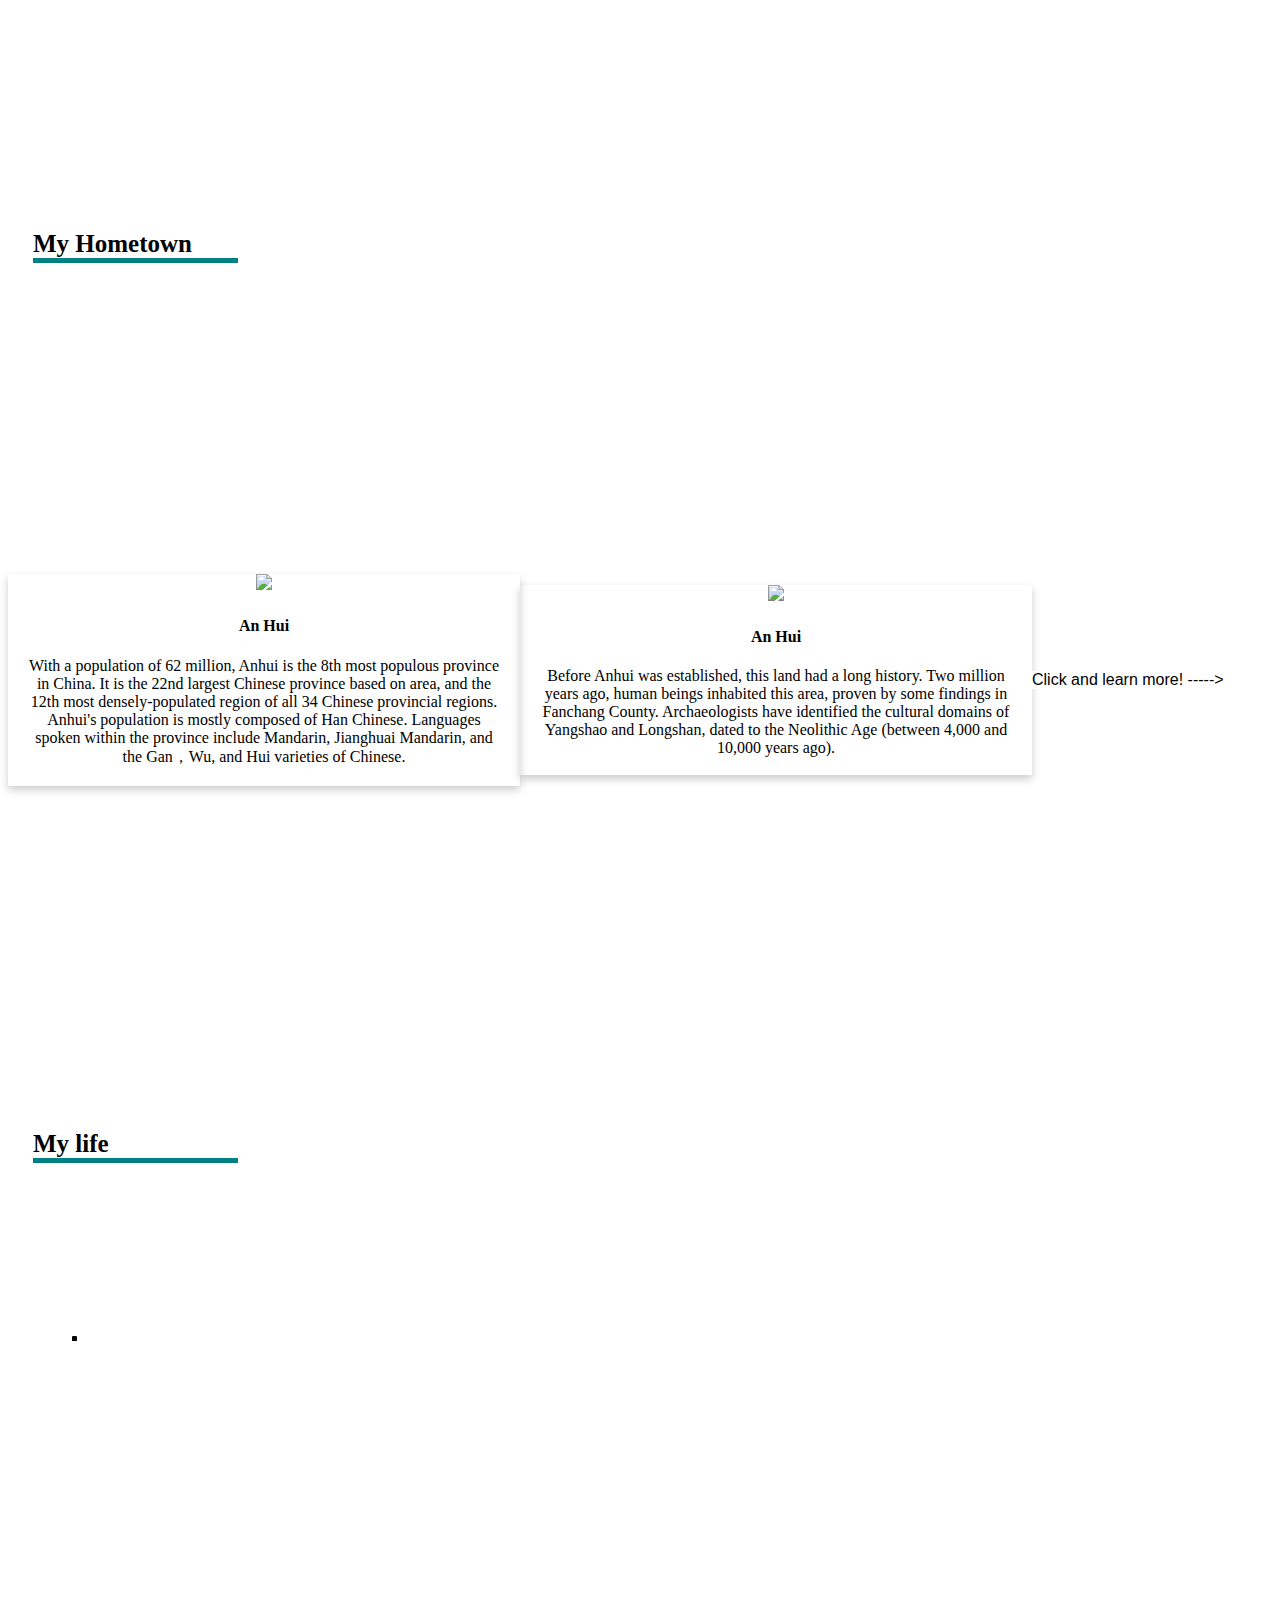
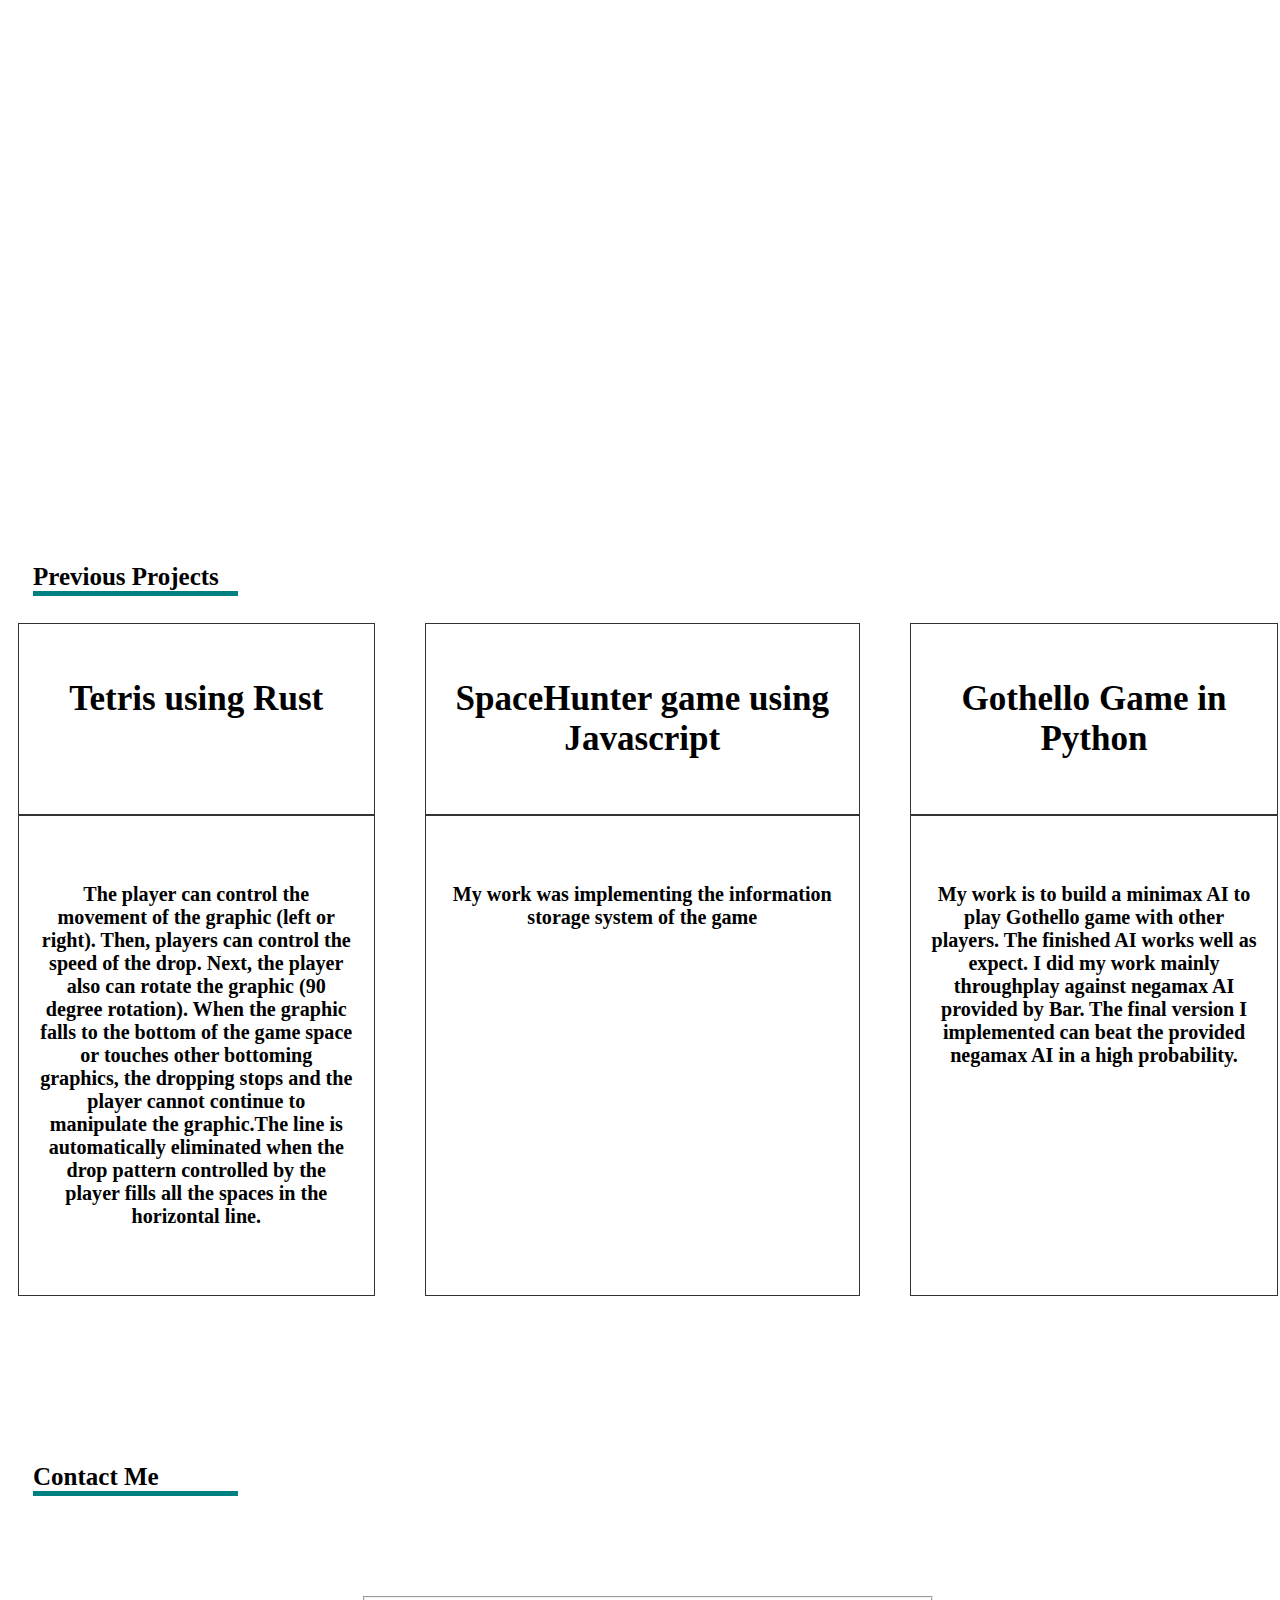
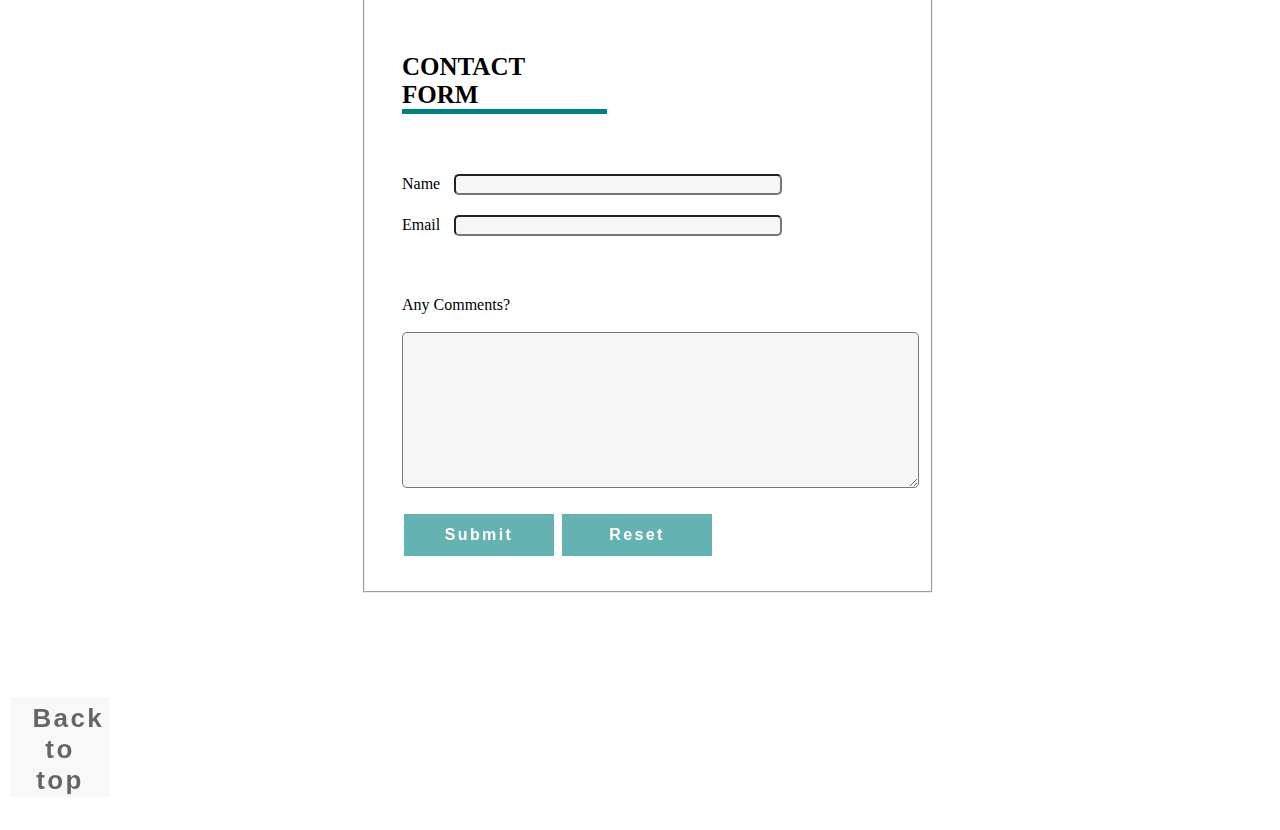
==== commit a24e6b20: "try to include all buttons in one part in portfolio.css" ====
--- a/portfolio.html
+++ b/portfolio.html
@@ -109,3 +109,50 @@
   </div>
 </div>
 
+<div class="contact_center" id="Contact">
+    <h1>Contact Me</h1>
+  <form>
+    <fieldset>
+      <h1 class="blocks" id="title">
+        <label for="contact_form">CONTACT FORM </label>
+      </h1>
+      
+      <div class="blocks" id="info">
+        <lable for="name">Name
+        <input type="text" id="inp" name="Name"></lable><br>
+        <lable for="email">Email 
+        <input type="text" id="inp" name="Email"></lable><br>
+      </div>
+      <div class="blocks" id="comment">
+        <lable for="comment">Any Comments?<br><br>
+         <textarea name="comment" cols="62" rows="10"></textarea></lable>   <br><br>
+      </div>
+      
+      <div class="blocks">
+        <button type="submit" class="button">Submit</button>
+        <button type="submit" class="button">Reset</button>
+      </div>
+      
+    </fieldset>
+  </form>
+</div>
+
+
+
+<footer>
+  <button id="button_to_top" a onclick="pageScroll()">Back to top</a>
+  </button>
+  <script>
+    function pageScroll(){
+
+    window.scrollBy(0,-100);
+   
+    scrolldelay = setTimeout('pageScroll()',100);
+    var sTop=document.documentElement.scrollTop+document.body.scrollTop;
+
+    if(sTop==0) clearTimeout(scrolldelay);
+}
+  </script>
+</footer>
+
+</html>
--- a/portfolio.css
+++ b/portfolio.css
@@ -47,112 +47,11 @@
     height: 100px;
     
   }
-  #button_to_top:hover {
-    opacity: 0.5;
-  }
+
 .lists_center{
   font-family: Tahoma, Geneva, sans-serif
 }
-  #button_one {
-    background-image: url("image/shanshui.png");
-    border: none;
-    color: black;
-    width: 200px;
-    text-align: center;
-    font-size: 26px;
-    margin: 4px 2px;
-    opacity: 0.6;
-    transition: 0.3s;
-    display: inline-block;
-    text-decoration: none;
-    cursor: pointer;
-    margin-bottom:  25px;
-    height: 200px;
-  }
-  #button_one:hover {
-    opacity: 0.5;
-    background-image: url("image/ren.gif")
-  }
-  #button_two {
-    background-image: url("image/shanshui.png");
-    border: none;
-    color: black;
-    width: 200px;
-    text-align: center;
-    font-size: 26px;
-    margin: 4px 2px;
-    opacity: 0.6;
-    transition: 0.3s;
-    display: inline-block;
-    text-decoration: none;
-    cursor: pointer;
-    margin-bottom:  25px;
-    height: 200px;
-  }
-  #button_two:hover {
-    opacity: 0.5;
-    background-image: url("image/yi.gif")
-  }
-  #button_three {
-    background-image: url("image/shanshui.png");
-    border: none;
-    color: black;
-    width: 200px;
-    text-align: center;
-    font-size: 26px;
-    margin: 4px 2px;
-    opacity: 0.6;
-    transition: 0.3s;
-    display: inline-block;
-    text-decoration: none;
-    cursor: pointer;
-    margin-bottom:  25px;
-    height: 200px;
-  }
-  #button_three:hover {
-    opacity: 0.5;
-    background-image: url("image/li.gif")
-  }
-  #button_four {
-    background-image: url("image/shanshui.png");
-    border: none;
-    color: black;
-    width: 200px;
-    text-align: center;
-    font-size: 26px;
-    margin: 4px 2px;
-    opacity: 0.6;
-    transition: 0.3s;
-    display: inline-block;
-    text-decoration: none;
-    cursor: pointer;
-    margin-bottom:  25px;
-    height: 200px;
-  }
-  #button_four:hover {
-    opacity: 0.5;
-    background-image: url("image/zhi.gif")
-  }
-  #button_five {
-    background-image: url("image/shanshui.png");
-    border: none;
-    color: black;
-    width: 200px;
-    text-align: center;
-    font-size: 26px;
-    margin: 4px 2px;
-    opacity: 0.6;
-    transition: 0.3s;
-    display: inline-block;
-    text-decoration: none;
-    cursor: pointer;
-    margin-bottom:  25px;
-    height: 200px;
-  }
-  #button_five:hover {
-    opacity: 0.5;
-    background-image: url("image/xin.gif")
-  }
+
   a{
       color: black;
       text-decoration: none;
@@ -578,4 +477,6 @@
     font-size: 30px;
     text-align: center;
   }
-  +  #button_to_top:hover {
+    opacity: 0.5;
+  }